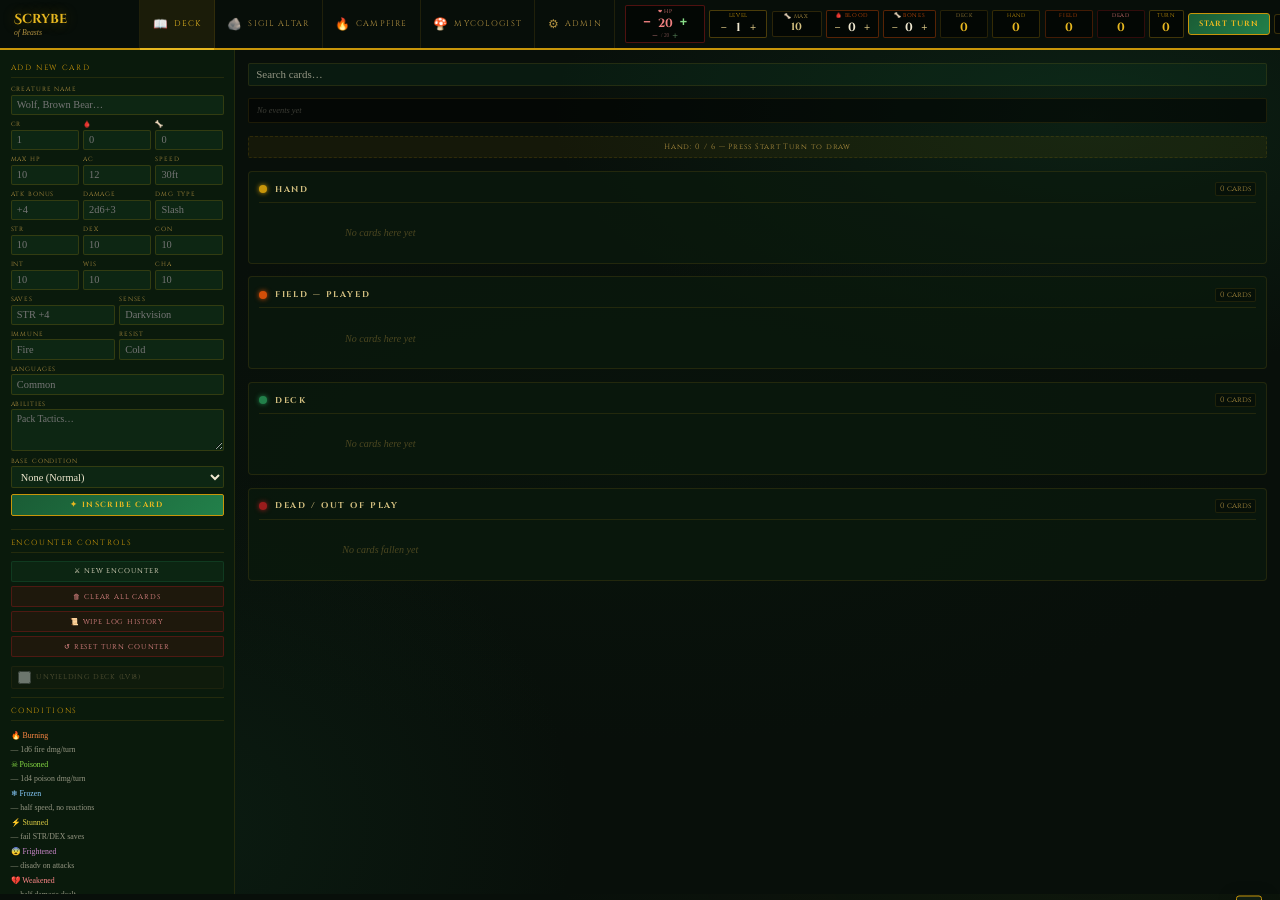
==== index.html @ bdc8041c "Split monolithic HTML into component CSS/JS files and fix bugs - Extract 9 CSS files from single <st" ====
<!DOCTYPE html>
<html lang="en">
<head>
<meta charset="UTF-8">
<meta name="viewport" content="width=device-width, initial-scale=1.0">
<title>Scrybe of Beasts</title>
<link href="https://fonts.googleapis.com/css2?family=Cinzel+Decorative:wght@700&family=Cinzel:wght@400;600;700&family=IM+Fell+English:ital@0;1&display=swap" rel="stylesheet">
<link rel="stylesheet" href="css/variables.css">
<link rel="stylesheet" href="css/nav.css">
<link rel="stylesheet" href="css/pages/deck.css">
<link rel="stylesheet" href="css/cards.css">
<link rel="stylesheet" href="css/pages/sigil.css">
<link rel="stylesheet" href="css/pages/campfire.css">
<link rel="stylesheet" href="css/pages/mycologist.css">
<link rel="stylesheet" href="css/pages/admin.css">
<link rel="stylesheet" href="css/shared.css">
</head>
<body>


<!-- PAGE BLACKOUT OVERLAY -->
<div class="page-blackout" id="page-blackout"></div>

<!-- NAV -->
<div id="damage-flash"></div>
<nav class="nav">
  <div class="nav-brand"><h1>Scrybe</h1><p>of Beasts</p></div>
  <div class="nav-tabs">
    <button class="nav-tab active" data-page="deck"><span class="tab-icon">📖</span>Deck</button>
    <button class="nav-tab" data-page="sigil"><span class="tab-icon">🪨</span>Sigil Altar</button>
    <button class="nav-tab" data-page="campfire"><span class="tab-icon">🔥</span>Campfire</button>
    <button class="nav-tab" data-page="mycologist"><span class="tab-icon">🍄</span>Mycologist</button>
    <button class="nav-tab" data-page="admin"><span class="tab-icon">⚙</span>Admin</button>
  </div>
  <div class="nav-right">
    <div class="resbox" style="border-color:rgba(155,28,28,.5);min-width:80px;cursor:default" id="player-hp-box">
      <label style="color:#f08080;font-size:.38rem;letter-spacing:.1em">&#10084; HP</label>
      <div class="resctr">
        <button data-fn="playerDmg" style="color:#f08080;font-size:.9rem;font-weight:bold">&#8722;</button>
        <span id="player-hp-cur" style="color:#f08080;font-size:.85rem;font-weight:700;min-width:1.6rem;text-align:center;">20</span>
        <button data-fn="playerHeal" style="color:#88dd88;font-size:.9rem;font-weight:bold">+</button>
      </div>
      <div style="display:flex;align-items:center;gap:2px;justify-content:center;">
        <button data-fn="playerMaxDown" style="background:none;border:none;color:rgba(240,150,150,.5);cursor:pointer;font-size:.7rem;line-height:1;padding:0 1px">&#8722;</button>
        <span style="font-size:.38rem;color:rgba(240,150,150,.45)">/ <span id="player-hp-max">20</span></span>
        <button data-fn="playerMaxUp" style="background:none;border:none;color:rgba(150,220,150,.5);cursor:pointer;font-size:.7rem;line-height:1;padding:0 1px">+</button>
      </div>
    </div>
    <div class="resbox" style="border-color:rgba(180,140,20,.4);min-width:58px;">
      <label style="color:var(--gold)">Level</label>
      <div class="resctr">
        <button data-fn="levelDown">−</button><span id="rc-level">1</span><button data-fn="levelUp">+</button>
      </div>
    </div>
    <div class="resbox" style="border-color:rgba(140,110,20,.3);min-width:50px;">
      <label style="color:var(--parch3)">🦴 Max</label>
      <div class="resctr"><span id="rc-bonelimit" style="font-size:.75rem;color:var(--parch2)">10</span></div>
    </div>
    <div class="resbox">
      <label>🩸 Blood</label>
      <div class="resctr"><button data-fn="spendBlood">−</button><span id="rc-blood">0</span><button data-fn="gainBlood">+</button></div>
    </div>
    <div class="resbox">
      <label>🦴 Bones</label>
      <div class="resctr"><button data-fn="spendBones">−</button><span id="rc-bones">0</span><button data-fn="gainBones">+</button></div>
    </div>

    <div class="resbox" style="border-color:rgba(180,140,20,.2);min-width:48px;">
      <label style="color:var(--parch3);font-size:.38rem">DECK</label>
      <div class="resctr"><span id="cnt-deck" style="font-size:.85rem;font-weight:700;color:var(--gold2)">0</span></div>
    </div>
    <div class="resbox" style="border-color:rgba(200,150,10,.25);min-width:48px;">
      <label style="color:var(--gold);font-size:.38rem">HAND</label>
      <div class="resctr"><span id="cnt-hand" style="font-size:.85rem;font-weight:700;color:var(--gold2)">0</span></div>
    </div>
    <div class="resbox" style="border-color:rgba(212,78,8,.3);min-width:48px;">
      <label style="color:var(--ember);font-size:.38rem">FIELD</label>
      <div class="resctr"><span id="cnt-played" style="font-size:.85rem;font-weight:700;color:var(--gold2)">0</span></div>
    </div>
    <div class="resbox" style="border-color:rgba(155,28,28,.3);min-width:48px;">
      <label style="color:#f08080;font-size:.38rem">DEAD</label>
      <div class="resctr"><span id="cnt-dead" style="font-size:.85rem;font-weight:700;color:var(--gold2)">0</span></div>
    </div>
    <div class="turnbox"><label>Turn</label><div class="tnum" id="tnum">0</div></div>
    <button class="btn-nav" id="turnbtn" data-fn="toggleTurn">Start Turn</button>
    <button class="btn-nav" id="musicbtn" data-fn="toggleMusic" style="font-size:.5rem;padding:.3rem .5rem;background:rgba(0,0,0,.4);border-color:rgba(180,140,20,.3);color:var(--parch3)" title="Toggle music">♪</button>
  </div>
</nav>

<!-- ═══════════════ DECK PAGE ═══════════════════════════════════════ -->
<div class="page active" id="page-deck">
  <aside>
    <p class="stitle">Add New Card</p>
    <div class="aform">
      <div class="fg"><label>Creature Name</label><input id="i-name" placeholder="Wolf, Brown Bear…"></div>
      <div class="fr">
        <div class="fg"><label>CR</label><input id="i-cr" placeholder="1"></div>
        <div class="fg"><label>🩸</label><input type="number" id="i-bld" placeholder="0" min="0"></div>
        <div class="fg"><label>🦴</label><input type="number" id="i-bon" placeholder="0" min="0"></div>
      </div>
      <div class="fr">
        <div class="fg"><label>Max HP</label><input type="number" id="i-hp" placeholder="10" min="1"></div>
        <div class="fg"><label>AC</label><input type="number" id="i-ac" placeholder="12" min="1"></div>
        <div class="fg"><label>Speed</label><input id="i-spd" placeholder="30ft"></div>
      </div>
      <div class="fr">
        <div class="fg"><label>Atk Bonus</label><input id="i-atk" placeholder="+4"></div>
        <div class="fg"><label>Damage</label><input id="i-dmg" placeholder="2d6+3"></div>
        <div class="fg"><label>Dmg Type</label><input id="i-dtype" placeholder="Slash"></div>
      </div>
      <div class="fr">
        <div class="fg"><label>STR</label><input type="number" id="i-str" placeholder="10" min="1" max="30"></div>
        <div class="fg"><label>DEX</label><input type="number" id="i-dex" placeholder="10" min="1" max="30"></div>
        <div class="fg"><label>CON</label><input type="number" id="i-con" placeholder="10" min="1" max="30"></div>
      </div>
      <div class="fr">
        <div class="fg"><label>INT</label><input type="number" id="i-int" placeholder="10" min="1" max="30"></div>
        <div class="fg"><label>WIS</label><input type="number" id="i-wis" placeholder="10" min="1" max="30"></div>
        <div class="fg"><label>CHA</label><input type="number" id="i-cha" placeholder="10" min="1" max="30"></div>
      </div>
      <div class="fr">
        <div class="fg"><label>Saves</label><input id="i-saves" placeholder="STR +4"></div>
        <div class="fg"><label>Senses</label><input id="i-senses" placeholder="Darkvision"></div>
      </div>
      <div class="fr">
        <div class="fg"><label>Immune</label><input id="i-imm" placeholder="Fire"></div>
        <div class="fg"><label>Resist</label><input id="i-res" placeholder="Cold"></div>
      </div>
      <div class="fg"><label>Languages</label><input id="i-lang" placeholder="Common"></div>
      <div class="fg"><label>Abilities</label><textarea id="i-abils" placeholder="Pack Tactics…"></textarea></div>
      <div class="fg"><label>Base Condition</label>
        <select id="i-basecond">
          <option value="Normal">None (Normal)</option>
          <option value="Burning">Burning</option><option value="Poisoned">Poisoned</option>
          <option value="Frozen">Frozen</option><option value="Stunned">Stunned</option>
          <option value="Frightened">Frightened</option><option value="Weakened">Weakened</option>
          <option value="Blessed">Blessed</option><option value="Regenerating">Regenerating</option>
          <option value="Invisible">Invisible</option>
        </select>
      </div>
      <button class="btn-add" data-fn="addCard">✦ Inscribe Card</button>
    </div>
    <hr class="divhr">
    <p class="stitle">Encounter Controls</p>
    <button class="bside" data-fn="newEncounter">⚔ New Encounter</button>
    <button class="bside dng" data-fn="clearCards">🗑 Clear All Cards</button>
    <button class="bside dng" data-fn="wipeHistory">📜 Wipe Log History</button>
    <button class="bside dng" data-fn="resetTurnCounter">↺ Reset Turn Counter</button>
    <div style="display:flex;align-items:center;gap:.4rem;margin-top:.3rem;background:rgba(80,50,20,.2);border:1px solid rgba(120,80,30,.35);border-radius:2px;padding:.3rem .45rem;">
      <input type="checkbox" id="unyielding-cb" style="accent-color:#c8960a;width:13px;height:13px;cursor:pointer">
      <label for="unyielding-cb" style="font-family:'Cinzel',serif;font-size:.5rem;letter-spacing:.1em;color:#c8a870;text-transform:uppercase;cursor:pointer">Unyielding Deck (Lv18)</label>
    </div>
    <hr class="divhr">
    <p class="stitle">Conditions</p>
    <div class="cref">
      <span><span style="color:#ff8844">🔥 Burning</span> — 1d6 fire dmg/turn</span>
      <span><span style="color:#88dd44">☠ Poisoned</span> — 1d4 poison dmg/turn</span>
      <span><span style="color:#88ccff">❄ Frozen</span> — half speed, no reactions</span>
      <span><span style="color:#ddcc44">⚡ Stunned</span> — fail STR/DEX saves</span>
      <span><span style="color:#cc88cc">😨 Frightened</span> — disadv on attacks</span>
      <span><span style="color:#ff8888">💔 Weakened</span> — half damage dealt</span>
      <span><span style="color:#ffdd88">✨ Blessed</span> — +1d4 atk &amp; saves</span>
      <span><span style="color:#66ff99">💚 Regen.</span> — +1 HP/turn</span>
      <span><span style="color:#aaaaff">👁 Invisible</span> — adv atk</span>
    </div>
    <hr class="divhr">
    <p class="stitle">DM Notes</p>
    <textarea id="dm-notes" style="background:rgba(26,92,53,.15);border:1px solid var(--bord2);border-radius:2px;color:var(--parch2);font-family:'IM Fell English',serif;font-size:.66rem;padding:.3rem;resize:vertical;min-height:48px;outline:none;width:100%" placeholder="Session notes…"></textarea>
  </aside>
  <div class="content">
    <input class="sinput" id="search" placeholder="Search cards…">
    <div class="logp" id="logp"></div>
    <div class="dbar noturn" id="dbar">Hand: 0 / 6 — Press Start Turn to draw</div>
    <div id="ambidextrous-note" style="display:none;text-align:center;font-family:'Cinzel',serif;font-size:.54rem;letter-spacing:.1em;color:var(--gold);background:rgba(200,150,10,.08);border:1px dashed rgba(200,150,10,.28);border-radius:2px;padding:.3rem;">✦ Ambidextrous (Lv15) — Draw 2 cards per turn</div>
    <div class="zone zone-hand"><div class="zhd"><div class="zdot"></div><h2>Hand</h2><span class="zcnt" id="lbl-hand">0</span></div><div class="cgrid" id="z-hand"></div></div>
    <div class="zone zone-played"><div class="zhd"><div class="zdot"></div><h2>Field — Played</h2><span class="zcnt" id="lbl-played">0</span></div><div class="cgrid" id="z-played"></div></div>
    <div class="zone zone-deck"><div class="zhd"><div class="zdot"></div><h2>Deck</h2><span class="zcnt" id="lbl-deck">0</span></div><div class="cgrid" id="z-deck"></div></div>
    <div class="zone zone-dead"><div class="zhd"><div class="zdot"></div><h2>Dead / Out of Play</h2><span class="zcnt" id="lbl-dead">0</span></div><div class="cgrid" id="z-dead"></div></div>
  </div>
</div>

<!-- ═══════════════ SIGIL PAGE ════════════════════════════════════════ -->
<div class="page" id="page-sigil">
  <div class="sigil-arena">
    <h2 class="sigil-title">Sigil Altar</h2>
    <div class="altar-wrap">
      <div class="altar-bg"></div>
      <!-- Background reference image, darkened -->
      
      <div class="altar-stones">
        <!-- Left small stones -->
        <div style="display:flex;flex-direction:column;gap:.5rem;align-items:center;justify-content:center;">
          <div class="stone-small" style="transform:rotate(-5deg)">
            <span style="font-size:.4rem;color:rgba(140,120,80,.4);font-family:'Cinzel',serif;letter-spacing:.1em;text-align:center;line-height:1.2">╫</span>
          </div>
          <div class="stone-side" style="transform:rotate(-3deg)">
            <span style="font-size:.55rem;color:rgba(140,120,80,.35);font-family:'Cinzel',serif;">⫶</span>
          </div>
        </div>
        <!-- Centre stone -->
        <div class="stone-center" id="stone-receive-slot">
          <div class="stone-engraving">
            <!-- Sacrifice symbol engraved -->
            <svg width="70" height="90" viewBox="0 0 70 90" fill="none">
              <!-- Box outline -->
              <rect x="8" y="6" width="54" height="70" rx="2" stroke="rgba(80,65,40,.7)" stroke-width="1.5"/>
              <!-- V/fork top inside box -->
              <line x1="35" y1="14" x2="20" y2="32" stroke="rgba(80,65,40,.65)" stroke-width="1.5" stroke-linecap="round"/>
              <line x1="35" y1="14" x2="50" y2="32" stroke="rgba(80,65,40,.65)" stroke-width="1.5" stroke-linecap="round"/>
              <!-- Horizontal crossbar -->
              <line x1="14" y1="34" x2="56" y2="34" stroke="rgba(80,65,40,.65)" stroke-width="1.5" stroke-linecap="round"/>
              <!-- Teardrop loop below -->
              <path d="M35 34 C28 40,22 48,22 55 C22 65,28 72,35 72 C42 72,48 65,48 55 C48 48,42 40,35 34 Z" stroke="rgba(80,65,40,.65)" stroke-width="1.5" fill="none"/>
            </svg>
          </div>
          <!-- Drop slot for sacrifice card -->
          <div class="altar-slot" id="slot-sacrifice" data-slot="sacrifice">
            <div class="slot-label" style="font-size:.46rem;color:rgba(180,120,60,.5);text-align:center;line-height:1.4">Drop card<br>to sacrifice</div>
          </div>
        </div>
        <!-- Right small stones -->
        <div style="display:flex;flex-direction:column;gap:.5rem;align-items:center;justify-content:center;">
          <div class="stone-small" style="transform:rotate(4deg)">
            <span style="font-size:.4rem;color:rgba(140,120,80,.4);font-family:'Cinzel',serif;text-align:center;">╫</span>
          </div>
          <div class="stone-side" style="transform:rotate(2deg)">
            <span style="font-size:.55rem;color:rgba(140,120,80,.35);font-family:'Cinzel',serif;">⫶</span>
          </div>
        </div>
      </div>
      <div class="altar-base"></div>

      <!-- BOTTOM stone — card that receives the sigil -->
      <div style="position:relative;z-index:2;margin-top:.8rem;display:flex;flex-direction:column;align-items:center;gap:.4rem;">
        <div class="stone-center" id="stone-sacrifice-slot" style="width:170px;height:170px;">
          <div class="stone-engraving" style="opacity:.3">
            <svg width="50" height="60" viewBox="0 0 50 60" fill="none">
              <circle cx="25" cy="25" r="18" stroke="rgba(80,65,40,.7)" stroke-width="1.5"/>
              <path d="M25 7 L25 43 M7 25 L43 25" stroke="rgba(80,65,40,.6)" stroke-width="1" stroke-linecap="round"/>
              <path d="M11 11 L39 39 M39 11 L11 39" stroke="rgba(80,65,40,.45)" stroke-width="1" stroke-linecap="round"/>
            </svg>
          </div>
          <div class="altar-slot" id="slot-receive" data-slot="receive">
            <div class="slot-label" style="font-size:.46rem;color:rgba(180,180,120,.5);text-align:center;line-height:1.4">Drop card<br>to receive sigil</div>
          </div>
        </div>
        <button class="sacrifice-btn" id="sacrifice-btn" title="Perform Sacrifice">
          <svg width="28" height="34" viewBox="0 0 28 34" fill="none">
            <line x1="6" y1="3" x2="14" y2="13" stroke="currentColor" stroke-width="2.5" stroke-linecap="round"/>
            <line x1="22" y1="3" x2="14" y2="13" stroke="currentColor" stroke-width="2.5" stroke-linecap="round"/>
            <line x1="2" y1="13" x2="26" y2="13" stroke="currentColor" stroke-width="2.5" stroke-linecap="round"/>
            <path d="M14 13 C10 17,8 21,8 25 C8 29.5 11 32 14 32 C17 32 20 29.5 20 25 C20 21 18 17 14 13 Z" stroke="currentColor" stroke-width="2" fill="none" stroke-linecap="round"/>
          </svg>
        </button>
      </div>
    </div>

    <!-- Extract panel — shown when sacrifice slot has a card -->
    <div class="extract-panel" id="extract-panel">
      <h3>⚡ Choose Ability to Extract</h3>
      <p style="font-size:.65rem;font-style:italic;color:var(--dim);margin-bottom:.3rem">Select one ability from the sacrificed card to transfer:</p>
      <div class="extract-list" id="extract-list"></div>
    </div>

    <!-- Deck strip -->
    <div class="sigil-deck-area">
      <h4>Deck — Drag cards to the altar stones</h4>
      <div class="sigil-card-strip" id="sigil-deck-strip"></div>
    </div>
  </div>
</div>

<!-- ═══════════════ CAMPFIRE PAGE ══════════════════════════════════════ -->
<div class="page" id="page-campfire">
  <div class="campfire-bg" id="campfire-bg"></div>
  <div class="campfire-ground"></div>

  <div class="campfire-center" id="campfire-center">
    <p id="campfire-title" style="font-family:'Cinzel Decorative',cursive;font-size:1.4rem;color:rgba(220,130,40,.0);text-shadow:0 0 20px rgba(200,100,0,.5);letter-spacing:.05em;transition:color 1.5s ease .5s">The Campfire</p>
    <div class="campfire-img-wrap" id="campfire-img-wrap">
      <img src="Assets/Images/campfire.png" alt="campfire" id="campfire-img">
      <div class="fire-glow-ring" id="fire-glow-ring"></div>
    </div>
    <div class="campfire-slot-area">
      <div class="campfire-drop-label" id="campfire-drop-label">Drag a card from below to the fire</div>
      <div class="drop-slot" id="campfire-slot" style="width:180px;min-height:100px;background:rgba(80,30,0,.2);border-color:rgba(200,100,20,.3);">
        <span class="slot-label">Drop card here</span>
      </div>
      <button class="campfire-choose-btn" id="campfire-choose-btn">Choose</button>
    </div>
  </div>

  <div class="campfire-deck-area">
    <h4>Deck — Drag a card up to the campfire</h4>
    <div style="display:flex;gap:.5rem;flex-wrap:wrap;" id="campfire-deck-strip"></div>
  </div>
</div>

<!-- ═══════════════ MYCOLOGIST PAGE ═══════════════════════════════════ -->
<div class="page" id="page-mycologist">
  <div class="myco-arena">
    <h2 class="myco-title">The Mycologist</h2>
    <p style="font-family:'Cinzel',serif;font-size:.62rem;letter-spacing:.12em;color:rgba(120,180,60,.6);font-style:italic;margin-top:-.5rem">Combine two identical cards into one</p>

    <div class="mushroom-table">
      <!-- Tabletop with two slots -->
      <div class="mushroom-top">
        <div class="myco-slot" id="myco-slot-a" data-slot="a">
          <span class="slot-lbl">Card A</span>
        </div>
        <div class="myco-slot" id="myco-slot-b" data-slot="b">
          <span class="slot-lbl">Card B</span>
        </div>
      </div>
      <!-- Stem -->
      <div class="mushroom-stem" style="background:radial-gradient(ellipse at 40% 30%,rgba(210,170,120,.9) 0%,rgba(185,145,90,.95) 50%,rgba(160,120,70,1) 100%);">
        <!-- Subtle texture lines on stem -->
        <div style="position:absolute;inset:0;background:repeating-linear-gradient(180deg,transparent,transparent 8px,rgba(0,0,0,.04) 8px,rgba(0,0,0,.04) 10px);border-radius:inherit;clip-path:inherit;"></div>
      </div>
      <!-- Mushroom image as background flavour -->
      
    </div>

    <button class="myco-choose-btn" id="myco-choose-btn">Combine</button>
    <p id="myco-status" style="font-family:'Cinzel',serif;font-size:.58rem;color:var(--parch3);font-style:italic;min-height:1em;"></p>
  </div>

  <div class="myco-deck-area">
    <h4>Deck — Drag two identical cards to the mushroom table</h4>
    <div style="display:flex;gap:.5rem;flex-wrap:wrap;" id="myco-deck-strip"></div>
  </div>
</div>

<!-- ═══════════════ ADMIN PAGE ════════════════════════════════════════ -->
<div class="page" id="page-admin">
  <h2 class="admin-title">⚙ Admin Settings</h2>
  <div class="admin-grid">

    <!-- Colours -->
    <div class="admin-section">
      <h3>🎨 Colours</h3>
      <div class="admin-row"><label>Background</label><input type="color" id="adm-bg" value="#080f0a"><span class="admin-val" id="adm-bg-val">#080f0a</span></div>
      <div class="admin-row"><label>Gold Accent</label><input type="color" id="adm-gold" value="#e8b820"><span class="admin-val" id="adm-gold-val">#e8b820</span></div>
      <div class="admin-row"><label>Forest Green</label><input type="color" id="adm-forest" value="#1a5c35"><span class="admin-val" id="adm-forest-val">#1a5c35</span></div>
      <div class="admin-row"><label>Ember Orange</label><input type="color" id="adm-ember" value="#d44e08"><span class="admin-val" id="adm-ember-val">#d44e08</span></div>
      <div class="admin-row"><label>Blood Red</label><input type="color" id="adm-blood" value="#9b1c1c"><span class="admin-val" id="adm-blood-val">#9b1c1c</span></div>
      <div class="admin-row"><label>Text (White)</label><input type="color" id="adm-white" value="#f0e8d0"><span class="admin-val" id="adm-white-val">#f0e8d0</span></div>
      <button class="admin-apply-btn" onclick="applyColours()">Apply Colours</button>
    </div>

    <!-- Typography -->
    <div class="admin-section">
      <h3>🔤 Typography</h3>
      <div class="admin-row"><label>Base Size</label><input type="range" id="adm-fontsize" min="10" max="20" value="14" oninput="document.getElementById('adm-fs-val').textContent=this.value+'px';document.documentElement.style.setProperty('--font-size-base',this.value+'px')"><span class="admin-val" id="adm-fs-val">14px</span></div>
      <div class="admin-row"><label>Display Font</label>
        <select id="adm-font-display" onchange="applyFont('display',this.value)">
          <option value="'Cinzel Decorative',cursive">Cinzel Decorative</option>
          <option value="'UnifrakturMaguntia',cursive">UnifrakturMaguntia</option>
          <option value="'MedievalSharp',serif">MedievalSharp</option>
          <option value="serif">Default Serif</option>
        </select>
      </div>
      <div class="admin-row"><label>Body Font</label>
        <select id="adm-font-body" onchange="applyFont('body',this.value)">
          <option value="'IM Fell English',serif">IM Fell English</option>
          <option value="'Crimson Text',serif">Crimson Text</option>
          <option value="serif">Default Serif</option>
          <option value="sans-serif">Sans-serif</option>
        </select>
      </div>
      <p class="admin-note">Font size changes apply immediately. Page refresh may be needed for font family changes.</p>
    </div>

    <!-- BGM & Volumes -->
    <div class="admin-section">
      <h3>🎵 Music & Master Volume</h3>
      <div class="admin-row"><label>BGM Volume</label><input type="range" id="adm-bgm-vol" min="0" max="100" value="35" oninput="setBgmVol(this.value/100);document.getElementById('adm-bgm-val').textContent=this.value+'%'"><span class="admin-val" id="adm-bgm-val">35%</span></div>
      <div class="admin-row"><label>SFX Volume</label><input type="range" id="adm-sfx-vol" min="0" max="100" value="70" oninput="setSfxVol(this.value/100);document.getElementById('adm-sfx-val').textContent=this.value+'%'"><span class="admin-val" id="adm-sfx-val">70%</span></div>
      <div class="admin-row"><label>Replace BGM</label><input type="file" id="adm-bgm-file" accept="audio/*"></div>
      <button class="admin-apply-btn" onclick="applyBgmFile()">Apply BGM File</button>
    </div>

    <!-- Sound Triggers -->
    <div class="admin-section" style="grid-column:1/-1">
      <h3>🔊 Sound Trigger Settings</h3>
      <p class="admin-note" style="margin-bottom:.6rem">Replace any sound trigger with a custom audio file, or adjust its volume independently.</p>
      <table class="sound-table">
        <thead><tr><th>Trigger Event</th><th>When it plays</th><th>Custom File</th><th>Volume</th></tr></thead>
        <tbody id="sound-trigger-tbody"></tbody>
      </table>
    </div>

    <!-- Images -->
    <div class="admin-section">
      <h3>🖼 Background Images</h3>
      <div class="admin-row"><label>Sigil Altar BG</label><input type="file" id="adm-img-altar" accept="image/*"></div>
      <div class="admin-row"><label>Campfire Image/GIF</label><input type="file" id="adm-img-campfire" accept="image/*,image/gif"></div>
      <p class="admin-note">Supports PNG, JPG, or animated GIF for the campfire.</p>
      <div class="admin-row"><label>Card Back Image</label><input type="file" id="adm-card-back" accept="image/*"></div>
      <p class="admin-note">Custom card back shown in Deck zone. Replaces the ornate default.</p>
      <div class="admin-row"><label>Mushroom Table</label><input type="file" id="adm-img-mushroom" accept="image/*"></div>
      <button class="admin-apply-btn" onclick="applyImages()">Apply Images</button>
    </div>

    <!-- Hover Sounds (per card type) -->
    <div class="admin-section">
      <h3>🐾 Card Hover Sounds</h3>
      <p class="admin-note" style="margin-bottom:.5rem">Add sounds that play when the mouse hovers over cards in specific zones.</p>
      <div id="hover-sound-rows"></div>
      <button class="admin-apply-btn" onclick="addHoverSoundRow()">+ Add Hover Sound</button>
    </div>

    <!-- Gameplay Toggles -->
    <div class="admin-section">
      <h3>⚔ Gameplay Settings</h3>
      <div class="admin-row"><label>Hand Limit</label><input type="number" id="adm-hand-limit" value="6" min="1" max="20" style="flex:0 0 50px;"></div>
      <div class="admin-row"><label>Sigil Cap (Lv&lt;10)</label><input type="number" id="adm-sigil-cap" value="3" min="1" max="10" style="flex:0 0 50px;"></div>
      <div class="admin-row"><label>Sigil Cap (Lv10+)</label><input type="number" id="adm-sigil-cap2" value="5" min="1" max="10" style="flex:0 0 50px;"></div>
      <button class="admin-apply-btn" onclick="applyGameSettings()">Apply</button>
    </div>

    <!-- Export / Import -->
    <div class="admin-section">
      <h3>💾 Save / Load</h3>
      <button class="admin-apply-btn" onclick="exportState()">⬇ Export Deck JSON</button>
      <div class="admin-row" style="margin-top:.5rem"><label>Import JSON</label><input type="file" id="adm-import" accept=".json"></div>
      <button class="admin-apply-btn" onclick="importState()">⬆ Import Deck JSON</button>
    </div>

  </div>
</div>

<!-- Confirm Box -->
<div id="confirmbox">
  <div class="cbox">
    <h4 id="cb-title">Are you sure?</h4>
    <p id="cb-msg"></p>
    <div class="cbox-btns">
      <button class="cbox-cn" id="cb-cancel">Cancel</button>
      <button class="cbox-ok" id="cb-ok">Confirm</button>
    </div>
  </div>
</div>

<!-- Edit Modal -->
<div class="moverlay" id="editmodal">
  <div class="modal">
    <h3>Edit Card</h3>
    <div class="aform">
      <div class="fg"><label>Name</label><input id="e-name"></div>
      <div class="fr"><div class="fg"><label>CR</label><input id="e-cr"></div><div class="fg"><label>🩸</label><input type="number" id="e-bld" min="0"></div><div class="fg"><label>🦴</label><input type="number" id="e-bon" min="0"></div></div>
      <div class="fr"><div class="fg"><label>Max HP</label><input type="number" id="e-hp" min="1"></div><div class="fg"><label>AC</label><input type="number" id="e-ac" min="1"></div><div class="fg"><label>Speed</label><input id="e-spd"></div></div>
      <div class="fr"><div class="fg"><label>Atk</label><input id="e-atk"></div><div class="fg"><label>Dmg</label><input id="e-dmg"></div><div class="fg"><label>Type</label><input id="e-dtype"></div></div>
      <div class="fr"><div class="fg"><label>STR</label><input type="number" id="e-str" min="1" max="30"></div><div class="fg"><label>DEX</label><input type="number" id="e-dex" min="1" max="30"></div><div class="fg"><label>CON</label><input type="number" id="e-con" min="1" max="30"></div></div>
      <div class="fr"><div class="fg"><label>INT</label><input type="number" id="e-int" min="1" max="30"></div><div class="fg"><label>WIS</label><input type="number" id="e-wis" min="1" max="30"></div><div class="fg"><label>CHA</label><input type="number" id="e-cha" min="1" max="30"></div></div>
      <div class="fr"><div class="fg"><label>Saves</label><input id="e-saves"></div><div class="fg"><label>Senses</label><input id="e-senses"></div></div>
      <div class="fr"><div class="fg"><label>Immune</label><input id="e-imm"></div><div class="fg"><label>Resist</label><input id="e-res"></div></div>
      <div class="fg"><label>Languages</label><input id="e-lang"></div>
      <div class="fg"><label>Base Abilities</label><textarea id="e-abils" style="min-height:55px"></textarea></div>
      <div class="fg"><label>Sigil Abilities (blue — one per line)</label><textarea id="e-sigils" style="min-height:46px"></textarea></div>
      <div class="fr">
        <div class="fg"><label>Base Condition</label>
          <select id="e-basecond"><option value="Normal">Normal</option><option value="Burning">Burning</option><option value="Poisoned">Poisoned</option><option value="Frozen">Frozen</option><option value="Stunned">Stunned</option><option value="Frightened">Frightened</option><option value="Weakened">Weakened</option><option value="Blessed">Blessed</option><option value="Regenerating">Regenerating</option><option value="Invisible">Invisible</option></select>
        </div>
        <div class="fg"><label>Combined?</label><select id="e-combined"><option value="false">No</option><option value="true">Yes</option></select></div>
        <div class="fg"><label>Inanimate (Lv20)</label><select id="e-inanimate"><option value="false">No</option><option value="true">Yes — Inanimate</option></select></div>
      </div>
    </div>
    <div class="mbtns"><button class="m-cn" id="editcancel">Cancel</button><button class="m-ok" id="editsave">Save Changes</button></div>
  </div>
</div>

<div id="toast"></div>


<audio id="aud-bgm" loop preload="auto"><source src="Assets/Audio/Scrybe of Beast Audio/bgm.mp3" type="audio/mpeg"></audio>
<audio id="aud-blessing" preload="auto"><source src="Assets/Audio/Scrybe of Beast Audio/blessing.wav" type="audio/wav"></audio>
<audio id="aud-sacrifice" preload="auto"><source src="Assets/Audio/Scrybe of Beast Audio/sacrifice.wav" type="audio/wav"></audio>
<audio id="aud-death" preload="auto"><source src="Assets/Audio/Scrybe of Beast Audio/death.wav" type="audio/wav"></audio>

<script src="js/state.js"></script>
<script src="js/utils.js"></script>
<script src="js/audio.js"></script>
<script src="js/admin.js"></script>
<script src="js/resources.js"></script>
<script src="js/cards.js"></script>
<script src="js/render.js"></script>
<script src="js/main.js"></script>
<script src="js/pages/sigil.js"></script>
<script src="js/pages/campfire.js"></script>
<script src="js/pages/mycologist.js"></script>
<script src="js/player.js"></script>
</body>
</html>
---- css/variables.css ----
/* ═══════════════════════════════════════════════════════════════════
   ROOT VARIABLES — overridable by admin page
═══════════════════════════════════════════════════════════════════ */
:root {
  --bg:#080f0a; --bg2:#0d1a10; --bg3:#111f14; --panel:#0a1a0c;
  --bord:rgba(180,140,20,0.35); --bord2:rgba(180,140,20,0.15);
  --gold:#c8960a; --gold2:#e8b820;
  --forest:#1a5c35; --canopy:#22804a;
  --ember:#d44e08; --amber:#e07020;
  --blood:#9b1c1c; --blood2:#c02020;
  --parch:#e8d8a8; --parch2:#d4c080; --parch3:#b09040;
  --ink:#1a1206; --white:#f0e8d0; --dim:rgba(240,232,208,0.6);
  --sigblue:#4a90d9; --sigblue2:#7ab8f5;
  --font-display:'Cinzel Decorative',cursive;
  --font-title:'Cinzel',serif;
  --font-body:'IM Fell English',serif;
  --font-size-base:14px;
}
*{margin:0;padding:0;box-sizing:border-box;}
html{font-size:var(--font-size-base);}

body{
  background:var(--bg);
  background-image:
    radial-gradient(ellipse 80% 60% at 15% 10%,rgba(26,92,53,.18) 0%,transparent 70%),
    radial-gradient(ellipse 60% 80% at 85% 90%,rgba(64,83,27,.12) 0%,transparent 70%);
  font-family:var(--font-body);
  color:var(--white);
  min-height:100vh;
  overflow-x:hidden;
  user-select:none;
}
---- css/nav.css ----
/* ═══ NAV ═══════════════════════════════════════════════════════════ */
.nav {
  position:sticky; top:0; z-index:200;
  background:rgba(8,15,10,.98);
  border-bottom:2px solid var(--gold);
  display:flex; align-items:stretch;
  backdrop-filter:blur(8px);
}
.nav-brand {
  padding:.5rem 1rem;
  display:flex; flex-direction:column; justify-content:center;
  border-right:1px solid var(--bord2);
  min-width:140px;
}
.nav-brand h1{font-family:var(--font-display);font-size:.95rem;color:var(--gold2);text-shadow:0 0 14px rgba(200,150,10,.4);}
.nav-brand p{font-size:.55rem;color:var(--parch3);font-style:italic;}
.nav-tabs{display:flex;flex:1;}
.nav-tab{
  display:flex; align-items:center; gap:.35rem;
  padding:.5rem .9rem;
  font-family:var(--font-title); font-size:.58rem; letter-spacing:.14em; text-transform:uppercase;
  color:var(--parch3); cursor:pointer; border:none; background:transparent;
  border-right:1px solid var(--bord2);
  transition:all .2s; white-space:nowrap; position:relative;
}
.nav-tab:hover{color:var(--gold2);background:rgba(200,150,10,.07);}
.nav-tab.active{color:var(--gold2);background:rgba(200,150,10,.1);}
.nav-tab.active::after{
  content:''; position:absolute; bottom:-2px; left:0; right:0; height:2px;
  background:var(--gold2);
}
.nav-tab .tab-icon{font-size:.85rem;}
.nav-right{display:flex;align-items:center;gap:.3rem;padding:.35rem .7rem;margin-left:auto;}

/* resource pills in nav */
.resbox{display:flex;flex-direction:column;align-items:center;background:rgba(0,0,0,.5);border:1px solid rgba(212,78,8,.4);border-radius:2px;padding:.12rem .4rem;min-width:40px;}
.resbox label{font-family:var(--font-title);font-size:.4rem;letter-spacing:.12em;color:var(--ember);text-transform:uppercase;}
.resctr{display:flex;align-items:center;gap:.1rem;}
.resctr button{background:none;border:none;color:var(--parch2);cursor:pointer;font-size:.75rem;line-height:1;padding:0 2px;transition:color .15s;}
.resctr button:hover{color:var(--white);}
.resctr span{font-family:var(--font-title);font-size:.85rem;font-weight:700;color:var(--white);min-width:1.2rem;text-align:center;}
.turnbox{display:flex;flex-direction:column;align-items:center;background:rgba(0,0,0,.5);border:1px solid var(--bord);border-radius:2px;padding:.12rem .5rem;}
.turnbox label{font-family:var(--font-title);font-size:.4rem;letter-spacing:.12em;color:var(--gold);text-transform:uppercase;}
.tnum{font-family:var(--font-title);font-size:.85rem;font-weight:700;color:var(--gold2);min-width:1.3rem;text-align:center;}
.btn-nav{background:linear-gradient(135deg,var(--forest),var(--canopy));border:1px solid var(--gold);border-radius:3px;color:var(--gold2);cursor:pointer;font-family:var(--font-title);font-size:.54rem;font-weight:700;letter-spacing:.14em;padding:.35rem .7rem;text-transform:uppercase;white-space:nowrap;transition:all .2s;}
.btn-nav:hover{box-shadow:0 0 10px rgba(200,150,10,.3);}
.btn-nav.active{background:linear-gradient(135deg,#5a1000,#8b1a00);border-color:var(--ember);color:var(--white);animation:pred 1.8s ease-in-out infinite;}
@keyframes pred{0%,100%{box-shadow:0 0 5px rgba(212,78,8,.3);}50%{box-shadow:0 0 18px rgba(212,78,8,.7);}}
---- css/pages/deck.css ----
/* ═══ PAGES ══════════════════════════════════════════════════════════ */
.page{display:none;min-height:calc(100vh - 56px);}
.page.active{display:flex;}

/* ═══════════════════ DECK MANAGER PAGE ══════════════════════════════ */
#page-deck{flex-direction:row;background:radial-gradient(ellipse 70% 50% at 85% 8%,rgba(26,92,53,.22) 0%,transparent 60%),radial-gradient(ellipse 50% 70% at 15% 92%,rgba(26,92,53,.16) 0%,transparent 60%);}

aside{background:var(--panel);border-right:1px solid var(--bord2);padding:.9rem .75rem;position:sticky;top:56px;height:calc(100vh - 56px);overflow-y:auto;scrollbar-width:thin;scrollbar-color:var(--forest) transparent;width:235px;flex-shrink:0;}
.stitle{font-family:var(--font-title);font-size:.54rem;letter-spacing:.22em;color:var(--gold);text-transform:uppercase;margin-bottom:.55rem;padding-bottom:.3rem;border-bottom:1px solid var(--bord2);}
.fg{display:flex;flex-direction:column;gap:.1rem;flex:1;}
.fg label{font-family:var(--font-title);font-size:.44rem;letter-spacing:.14em;color:var(--parch3);text-transform:uppercase;}
.fg input,.fg select,.fg textarea{background:rgba(26,92,53,.2);border:1px solid rgba(200,150,10,.2);border-radius:2px;color:var(--white);font-family:var(--font-body);font-size:.74rem;padding:.26rem .38rem;width:100%;outline:none;transition:border-color .2s;}
.fg input:focus,.fg select:focus,.fg textarea:focus{border-color:rgba(200,150,10,.55);}
.fg select option{background:#0a180c;color:var(--white);}
.fg textarea{resize:vertical;min-height:42px;font-size:.68rem;}
.fr{display:flex;gap:.28rem;}
.aform{display:flex;flex-direction:column;gap:.38rem;margin-bottom:.9rem;}
.btn-add{background:linear-gradient(135deg,var(--forest),var(--canopy));border:1px solid var(--gold);border-radius:2px;color:var(--gold2);cursor:pointer;font-family:var(--font-title);font-size:.54rem;font-weight:700;letter-spacing:.18em;padding:.38rem;text-transform:uppercase;width:100%;transition:all .18s;}
.btn-add:hover{box-shadow:0 0 10px rgba(200,150,10,.2);}
.divhr{border:none;border-top:1px solid var(--bord2);margin:.58rem 0;}
.bside{width:100%;background:rgba(26,92,53,.18);border:1px solid rgba(26,92,53,.38);border-radius:2px;color:var(--white);cursor:pointer;font-family:var(--font-title);font-size:.5rem;letter-spacing:.12em;padding:.33rem;text-transform:uppercase;margin-bottom:.28rem;transition:all .18s;}
.bside:hover{background:rgba(26,92,53,.42);}
.bside.dng{background:rgba(120,20,20,.18);border-color:rgba(155,28,28,.38);color:#f09090;}
.bside.dng:hover{background:rgba(155,28,28,.38);}
.cref{font-size:.56rem;color:var(--dim);line-height:1.85;}
.cref span{display:block;}

.content{padding:.9rem;display:flex;flex-direction:column;gap:.9rem;flex:1;min-width:0;}
.sinput{width:100%;background:rgba(26,92,53,.15);border:1px solid var(--bord2);border-radius:2px;color:var(--white);font-family:var(--font-body);font-size:.78rem;padding:.33rem .55rem;outline:none;}
.sinput::placeholder{color:var(--dim);}
.logp{background:rgba(0,0,0,.5);border:1px solid var(--bord2);border-radius:2px;padding:.35rem .6rem;max-height:68px;overflow-y:auto;scrollbar-width:thin;scrollbar-color:var(--forest) transparent;}
.ll{font-size:.6rem;color:var(--dim);line-height:1.58;}
.lt{color:var(--gold);font-family:var(--font-title);font-size:.46rem;margin-right:.28rem;opacity:.7;}
.dbar{background:rgba(200,150,10,.07);border:1px dashed rgba(200,150,10,.28);border-radius:2px;text-align:center;padding:.36rem;font-family:var(--font-title);font-size:.54rem;letter-spacing:.12em;color:var(--gold);}
.dbar.full{border-color:rgba(212,78,8,.35);color:var(--ember);background:rgba(212,78,8,.06);}
.dbar.drawn{border-color:rgba(26,92,53,.4);color:var(--canopy);background:rgba(26,92,53,.07);}
.dbar.noturn{border-color:rgba(200,150,10,.15);color:var(--parch3);}

/* zones */
.zone{background:rgba(10,26,14,.7);border:1px solid var(--bord2);border-radius:4px;padding:.75rem;}
.zhd{display:flex;align-items:center;gap:.55rem;margin-bottom:.75rem;padding-bottom:.4rem;border-bottom:1px solid var(--bord2);}
.zdot{width:8px;height:8px;border-radius:50%;flex-shrink:0;}
.zone-deck .zdot{background:var(--canopy);box-shadow:0 0 5px var(--canopy);}
.zone-hand .zdot{background:var(--gold);box-shadow:0 0 5px var(--gold);}
.zone-played .zdot{background:var(--ember);box-shadow:0 0 5px var(--ember);}
.zone-dead .zdot{background:var(--blood);box-shadow:0 0 5px var(--blood);}
.zhd h2{font-family:var(--font-title);font-size:.6rem;letter-spacing:.22em;text-transform:uppercase;color:var(--parch2);flex:1;}
.zcnt{font-family:var(--font-title);font-size:.54rem;color:var(--parch3);background:rgba(0,0,0,.3);border:1px solid var(--bord2);border-radius:2px;padding:.07rem .3rem;}
.cgrid{display:grid;grid-template-columns:repeat(auto-fill,minmax(200px,1fr));gap:.65rem;}
.ez{text-align:center;font-style:italic;color:var(--parch3);opacity:.4;font-size:.72rem;padding:1rem;}
---- css/cards.css ----
/* ═══════════════════════════════════════════════════════════════════
   CARD — shared across all pages
═══════════════════════════════════════════════════════════════════ */
.card{
  background:linear-gradient(160deg,#1c2e1c,#161e16);
  border:1px solid rgba(140,110,20,.4);
  border-radius:4px; color:var(--white);
  position:relative; overflow:hidden;
  transition:transform .15s,box-shadow .15s;
  cursor:grab;
}
.card:hover{transform:translateY(-2px);box-shadow:0 6px 20px rgba(0,0,0,.6);}
.card.combined{border-color:var(--gold);box-shadow:0 0 8px rgba(200,150,10,.25);}
.card.cdead{opacity:.7;filter:grayscale(.5);}

/* ── CARD DEATH ANIMATION (fade-to-black then out, used everywhere) ── */
@keyframes card-die-fade {
  0%   { filter:none; opacity:1; }
  30%  { filter:brightness(0) saturate(0); opacity:1; }
  60%  { filter:brightness(0) saturate(0); opacity:1; }
  100% { filter:brightness(0) saturate(0); opacity:0; transform:scale(.92); }
}
.card.dying {
  animation: card-die-fade 1.2s ease-in forwards;
  pointer-events:none;
}

/* ── CARD FLIP ANIMATION (360° horizontal flip — used for buffs) ── */
@keyframes card-flip-360 {
  0%   { transform:rotateY(0deg); }
  50%  { transform:rotateY(180deg); }
  100% { transform:rotateY(360deg); }
}
.card.flipping {
  animation: card-flip-360 .7s ease-in-out forwards;
  transform-style:preserve-3d;
}

/* condition animations */
.c-burning    { animation: card-shake-burn 2.2s ease-in-out infinite; }
.c-stunned    { animation: card-shake-stun 0.45s ease-in-out infinite; }
.c-frightened { animation: card-shake-fear 1.6s ease-in-out infinite; }
.c-weakened   { animation: card-fade-weak  3s   ease-in-out infinite; }
.c-invisible  { animation: card-fade-inv   3.2s ease-in-out infinite; }
@keyframes card-shake-burn{0%,100%{transform:translateY(0) rotate(0deg);}15%{transform:translateY(-1px) rotate(-.25deg);}30%{transform:translateY(0) rotate(.2deg);}50%{transform:translateY(-1.5px) rotate(-.3deg);}70%{transform:translateY(.5px) rotate(.15deg);}85%{transform:translateY(-1px) rotate(-.2deg);}}
@keyframes card-shake-stun{0%,100%{transform:translateX(0);}25%{transform:translateX(-2px) rotate(-.5deg);}75%{transform:translateX(2px) rotate(.5deg);}}
@keyframes card-shake-fear{0%,100%{transform:translateY(0);}10%,50%,90%{transform:translateY(-1.5px);}30%,70%{transform:translateY(.8px);}}
@keyframes card-fade-weak{0%,100%{opacity:1;}50%{opacity:.62;}}
@keyframes card-fade-inv{0%,100%{opacity:.97;}50%{opacity:.28;}}

/* ── SMOKED CARD ── */
.card.csmoked { filter:saturate(0.18) brightness(0.8); }
.card.csmoked::before { content:''; position:absolute; inset:0; pointer-events:none; z-index:1; border-radius:3px; background:radial-gradient(ellipse at 30% 80%,rgba(80,60,40,.55) 0%,transparent 55%),radial-gradient(ellipse at 70% 90%,rgba(60,50,30,.45) 0%,transparent 50%); border:1.5px solid rgba(100,80,50,.8)!important; box-shadow:inset 0 0 18px rgba(40,30,20,.6),0 0 6px rgba(60,40,20,.4); }

/* condition overlays (CSS only — classes applied dynamically) */
.cov{position:absolute;inset:0;pointer-events:none;border-radius:3px;z-index:2;}
.cov-Burning{background:linear-gradient(180deg,rgba(212,78,8,0) 55%,rgba(212,78,8,.12) 80%,rgba(212,78,8,.22) 100%);box-shadow:inset 0 0 14px rgba(212,78,8,.18),0 0 8px rgba(212,78,8,.5);border:1.5px solid rgba(212,78,8,.7);animation:ov-fire 1.8s ease-in-out infinite;}
@keyframes ov-fire{0%,100%{opacity:.8;box-shadow:inset 0 0 10px rgba(212,78,8,.15),0 0 6px rgba(212,78,8,.45);}25%{opacity:1;box-shadow:inset 0 0 20px rgba(212,78,8,.28),0 0 14px rgba(212,78,8,.7);}50%{opacity:.75;box-shadow:inset 0 0 8px rgba(212,78,8,.1),0 0 5px rgba(212,78,8,.35);}75%{opacity:1;box-shadow:inset 0 0 24px rgba(212,78,8,.32),0 0 16px rgba(212,78,8,.75);}}
.cov-Poisoned{background:linear-gradient(180deg,rgba(60,160,20,0) 40%,rgba(60,160,20,.08) 70%,rgba(60,160,20,.18) 100%);box-shadow:inset 0 0 10px rgba(60,160,20,.12),0 0 6px rgba(60,160,20,.4);border:1.5px solid rgba(80,160,40,.6);animation:ov-poison 2.8s ease-in-out infinite;}
@keyframes ov-poison{0%,100%{opacity:.7;}50%{opacity:1;box-shadow:inset 0 0 16px rgba(60,160,20,.2),0 0 12px rgba(60,160,20,.55);}}
.cov-Frozen{background:radial-gradient(ellipse at 50% 50%,rgba(100,200,255,0) 30%,rgba(100,200,255,.06) 70%,rgba(100,200,255,.16) 100%);box-shadow:inset 0 0 18px rgba(100,190,255,.15),0 0 8px rgba(100,190,255,.45);border:1.5px solid rgba(100,180,255,.65);animation:ov-freeze 3s ease-in-out infinite;}
@keyframes ov-freeze{0%,100%{opacity:.75;}50%{opacity:1;box-shadow:inset 0 0 22px rgba(100,190,255,.22),0 0 14px rgba(100,190,255,.6);}}
.cov-Stunned{background:radial-gradient(ellipse at 50% 40%,rgba(220,180,0,.1) 0%,rgba(220,180,0,0) 70%);box-shadow:inset 0 0 8px rgba(220,180,0,.12),0 0 6px rgba(220,180,0,.4);border:1.5px solid rgba(200,160,40,.65);animation:ov-stun .45s ease-in-out infinite;}
@keyframes ov-stun{0%,100%{opacity:.5;}50%{opacity:1;box-shadow:inset 0 0 20px rgba(220,200,0,.25),0 0 18px rgba(220,200,0,.6);}}
.cov-Blessed{background:radial-gradient(ellipse at 50% 50%,rgba(220,190,60,.08) 0%,rgba(220,190,60,0) 70%);box-shadow:inset 0 0 16px rgba(220,190,60,.1),0 0 10px rgba(220,190,60,.45);border:1.5px solid rgba(220,190,60,.7);animation:ov-bless 2.5s ease-in-out infinite;}
@keyframes ov-bless{0%,100%{opacity:.7;}50%{opacity:1;box-shadow:inset 0 0 22px rgba(220,190,60,.18),0 0 20px rgba(220,190,60,.65);}}
.cov-Frightened{background:radial-gradient(ellipse at 50% 100%,rgba(140,40,140,.14) 0%,rgba(140,40,140,0) 65%);box-shadow:inset 0 0 12px rgba(140,40,140,.14),0 0 7px rgba(140,40,140,.4);border:1.5px solid rgba(160,60,160,.6);animation:ov-fear 1.5s ease-in-out infinite;}
@keyframes ov-fear{0%,100%{opacity:.65;}40%{opacity:1;box-shadow:inset 0 0 18px rgba(140,40,140,.22),0 0 14px rgba(140,40,140,.6);}70%{opacity:.5;}}
.cov-Weakened{background:radial-gradient(ellipse at 50% 50%,rgba(155,28,28,.1) 0%,rgba(155,28,28,0) 70%);box-shadow:inset 0 0 10px rgba(155,28,28,.14),0 0 6px rgba(155,28,28,.38);border:1.5px solid rgba(155,28,28,.6);animation:ov-weak 3s ease-in-out infinite;}
@keyframes ov-weak{0%,100%{opacity:1;}50%{opacity:.45;}}
.cov-Regenerating{background:radial-gradient(ellipse at 50% 50%,rgba(26,160,70,.1) 0%,rgba(26,160,70,0) 68%);box-shadow:inset 0 0 14px rgba(26,160,70,.12),0 0 8px rgba(26,160,70,.42);border:1.5px solid rgba(30,160,80,.62);animation:ov-regen 2s ease-in-out infinite;}
@keyframes ov-regen{0%,100%{opacity:.6;}50%{opacity:1;box-shadow:inset 0 0 22px rgba(26,160,70,.2),0 0 16px rgba(26,160,70,.58);}}
.cov-Invisible{background:linear-gradient(125deg,rgba(140,140,220,0) 0%,rgba(140,140,220,.1) 45%,rgba(140,140,220,0) 100%);background-size:200% 200%;box-shadow:inset 0 0 10px rgba(140,140,220,.1),0 0 6px rgba(120,120,200,.35);border:1.5px solid rgba(120,120,200,.5);animation:ov-invis 3.2s ease-in-out infinite;}
@keyframes ov-invis{0%,100%{opacity:.9;background-position:0% 50%;}25%{opacity:.15;}50%{opacity:.8;background-position:100% 50%;}75%{opacity:.1;}}
.cov-Smoked{background:repeating-linear-gradient(42deg,rgba(30,20,10,0) 0px,rgba(30,20,10,.04) 2px,rgba(30,20,10,0) 4px),radial-gradient(ellipse at 50% 100%,rgba(60,40,20,.3) 0%,transparent 70%);box-shadow:inset 0 0 14px rgba(40,30,10,.35),0 0 5px rgba(60,40,20,.25);border:1.5px solid rgba(100,80,50,.7);animation:ov-smoke 4s ease-in-out infinite;z-index:3;}
@keyframes ov-smoke{0%,100%{opacity:.8;}50%{opacity:.5;}}

/* particles */
.cpart{position:absolute;pointer-events:none;z-index:3;font-size:9px;line-height:1;}
.cpart-Burning-0{bottom:2px;right:4px;animation:part-rise 2s ease-in-out infinite 0s;}
.cpart-Burning-1{bottom:6px;right:10px;animation:part-rise 2s ease-in-out infinite .5s;opacity:.6;}
.cpart-Burning-2{bottom:2px;right:16px;animation:part-rise 2s ease-in-out infinite 1s;opacity:.4;}
.cpart-Poisoned-0{top:2px;left:4px;animation:part-drip 2.5s ease-in-out infinite 0s;}
.cpart-Poisoned-1{top:2px;left:12px;animation:part-drip 2.5s ease-in-out infinite .8s;opacity:.65;}
.cpart-Frozen-0{top:3px;right:4px;animation:part-drift 3s ease-in-out infinite 0s;}
.cpart-Frozen-1{top:3px;left:4px;animation:part-drift 3s ease-in-out infinite 1s;opacity:.55;}
.cpart-Stunned-0{top:2px;left:2px;animation:part-zap .45s ease-in-out infinite 0s;}
.cpart-Stunned-1{bottom:2px;right:2px;animation:part-zap .45s ease-in-out infinite .22s;opacity:.6;}
.cpart-Blessed-0{top:2px;right:3px;animation:part-spin 3s linear infinite 0s;}
.cpart-Blessed-1{bottom:2px;left:3px;animation:part-spin 3s linear infinite 1.5s;opacity:.6;}
.cpart-Frightened-0{bottom:2px;left:3px;animation:part-throb 1.5s ease-in-out infinite 0s;}
.cpart-Frightened-1{top:2px;right:3px;animation:part-throb 1.5s ease-in-out infinite .75s;opacity:.55;}
.cpart-Weakened-0{top:2px;right:4px;animation:part-drip 3s ease-in-out infinite 0s;}
.cpart-Weakened-1{top:2px;right:12px;animation:part-drip 3s ease-in-out infinite 1.2s;opacity:.6;}
.cpart-Regenerating-0{bottom:2px;left:4px;animation:part-rise 2s ease-in-out infinite 0s;}
.cpart-Regenerating-1{bottom:6px;left:12px;animation:part-rise 2s ease-in-out infinite .7s;opacity:.6;}
.cpart-Invisible-0{top:2px;right:3px;animation:part-ghost 3.2s ease-in-out infinite 0s;}
.cpart-Invisible-1{bottom:2px;left:3px;animation:part-ghost 3.2s ease-in-out infinite 1.6s;opacity:.5;}
.cpart-Smoked-0{bottom:3px;left:20%;animation:smoke-rise 3s ease-in-out infinite 0s;}
.cpart-Smoked-1{bottom:3px;left:50%;animation:smoke-rise 3s ease-in-out infinite 1s;opacity:.7;}
.cpart-Smoked-2{bottom:3px;left:75%;animation:smoke-rise 3s ease-in-out infinite 1.8s;opacity:.5;}
@keyframes part-rise{0%,100%{transform:translateY(0);opacity:.7;}50%{transform:translateY(-5px);opacity:.2;}}
@keyframes part-drip{0%,100%{transform:translateY(0);opacity:.8;}50%{transform:translateY(5px);opacity:.2;}}
@keyframes part-drift{0%,100%{transform:translateX(0);opacity:.7;}50%{transform:translateX(4px);opacity:.25;}}
@keyframes part-zap{0%,100%{opacity:.8;transform:scale(1);}50%{opacity:.1;transform:scale(1.4);}}
@keyframes part-spin{0%{transform:rotate(0deg);}100%{transform:rotate(360deg);}}
@keyframes part-throb{0%,100%{transform:scale(1);opacity:.7;}50%{transform:scale(1.3);opacity:1;}}
@keyframes part-ghost{0%,100%{opacity:.7;}50%{opacity:.05;}}
@keyframes smoke-rise{0%{transform:translateY(0) scaleX(1);opacity:.8;}40%{transform:translateY(-8px) scaleX(1.3);opacity:.5;}80%{transform:translateY(-16px) scaleX(1.8);opacity:.15;}100%{transform:translateY(-20px) scaleX(2);opacity:0;}}

/* card parts */
.ctop{background:rgba(0,0,0,.45);padding:.3rem .48rem;display:flex;justify-content:space-between;align-items:flex-start;gap:.28rem;border-bottom:1px solid rgba(140,110,20,.3);}
.cname{font-family:var(--font-title);font-size:.64rem;font-weight:700;color:var(--gold2);letter-spacing:.04em;line-height:1.2;flex:1;}
.cbadges{display:flex;flex-direction:column;gap:2px;align-items:flex-end;}
.badge{font-family:var(--font-title);font-size:.38rem;letter-spacing:.08em;text-transform:uppercase;padding:1px 3px;border-radius:2px;font-weight:700;white-space:nowrap;}
.badge-comb{background:rgba(212,78,8,.7);color:#fff;}
.badge-bc{font-size:.38rem;padding:1px 3px;border-radius:2px;font-family:var(--font-title);font-weight:700;letter-spacing:.07em;text-transform:uppercase;}
.badge-smoked{background:rgba(80,60,30,.85);color:#c8a870;font-family:var(--font-title);font-size:.38rem;letter-spacing:.08em;text-transform:uppercase;padding:1px 4px;border-radius:2px;font-weight:700;white-space:nowrap;border:1px solid rgba(120,90,40,.5);}
.ccost{background:rgba(0,0,0,.3);padding:.22rem .48rem;display:flex;gap:.55rem;border-bottom:1px solid rgba(140,110,20,.2);flex-wrap:wrap;}
.ci{display:flex;align-items:center;gap:.18rem;}
.cl{font-family:var(--font-title);font-size:.4rem;letter-spacing:.1em;text-transform:uppercase;color:var(--parch3);}
.vb{color:#e05050;font-family:var(--font-title);font-size:.65rem;font-weight:700;}
.vo{color:#c0a060;font-family:var(--font-title);font-size:.65rem;font-weight:700;}
.vg{color:#80c080;font-family:var(--font-title);font-size:.65rem;font-weight:700;}
.cbody{padding:.38rem .48rem;display:flex;flex-direction:column;gap:.26rem;}
.sgrid{display:grid;grid-template-columns:repeat(4,1fr);gap:.1rem;background:rgba(0,0,0,.35);border-radius:2px;padding:.22rem;}
.estats{display:grid;grid-template-columns:repeat(3,1fr);gap:.1rem;background:rgba(0,0,0,.22);border-radius:2px;padding:.2rem;border:1px solid rgba(140,110,20,.1);}
.si{display:flex;flex-direction:column;align-items:center;gap:1px;}
.sk{font-family:var(--font-title);font-size:.38rem;letter-spacing:.08em;text-transform:uppercase;color:var(--parch3);}
.sv{font-family:var(--font-title);font-size:.7rem;font-weight:700;color:var(--parch2);line-height:1;}
.hpa{display:flex;align-items:center;gap:.28rem;}
.hplbl{font-family:var(--font-title);font-size:.4rem;letter-spacing:.1em;text-transform:uppercase;color:var(--parch3);white-space:nowrap;}
.hpw{flex:1;height:5px;background:rgba(0,0,0,.4);border-radius:3px;overflow:hidden;}
.hpb{height:100%;background:linear-gradient(90deg,var(--blood),var(--blood2));border-radius:3px;transition:width .25s;}
.hpc{display:flex;align-items:center;gap:.12rem;}
.hpc button{background:none;border:1px solid rgba(255,255,255,.15);border-radius:2px;cursor:pointer;font-size:.58rem;width:14px;height:14px;display:flex;align-items:center;justify-content:center;color:var(--parch2);transition:background .1s;}
.hpc button:hover{background:rgba(255,255,255,.1);}
.hpv{font-family:var(--font-title);font-size:.64rem;font-weight:700;min-width:1.25rem;text-align:center;color:#f08080;}
.abils{font-size:.6rem;font-style:italic;color:var(--parch2);line-height:1.48;border-top:1px solid rgba(140,110,20,.18);padding-top:.22rem;}
.sigab{color:var(--sigblue2);font-weight:600;}
.ctag{font-family:var(--font-title);font-size:.4rem;letter-spacing:.09em;text-transform:uppercase;padding:2px 4px;border-radius:2px;font-weight:700;}
.cn-Normal{background:rgba(26,92,53,.25);color:#80d080;}
.cn-Burning{background:rgba(212,78,8,.25);color:#ff8844;}
.cn-Poisoned{background:rgba(60,130,30,.3);color:#88dd44;}
.cn-Frozen{background:rgba(80,150,220,.25);color:#88ccff;}
.cn-Stunned{background:rgba(200,160,20,.25);color:#ddcc44;}
.cn-Frightened{background:rgba(140,50,140,.3);color:#cc88cc;}
.cn-Weakened{background:rgba(155,28,28,.3);color:#ff8888;}
.cn-Blessed{background:rgba(220,190,60,.25);color:#ffdd88;}
.cn-Regenerating{background:rgba(26,140,60,.3);color:#66ff99;}
.cn-Invisible{background:rgba(100,100,180,.25);color:#aaaaff;}
.csel{flex:1;background:rgba(0,0,0,.4);border:1px solid rgba(140,110,20,.22);border-radius:2px;color:var(--white);font-family:var(--font-body);font-size:.6rem;padding:.15rem .3rem;outline:none;cursor:pointer;}
.csel option{background:#0a180c;}
.cstack{display:flex;flex-direction:column;gap:.22rem;}
.cstack-row{display:flex;align-items:center;gap:.28rem;flex-wrap:wrap;}
.cdur{font-family:var(--font-title);font-size:.42rem;color:var(--amber);background:rgba(0,0,0,.3);border:1px solid rgba(224,112,32,.3);border-radius:2px;padding:2px 5px;white-space:nowrap;}
.cdur.infinite{color:var(--parch3);border-color:rgba(180,140,20,.25);}
.cdur.expiring{color:#ff8844;border-color:rgba(212,78,8,.5);}
.rem-cond{background:none;border:none;color:#f08080;cursor:pointer;font-size:.65rem;line-height:1;padding:0 2px;opacity:.7;}
.rem-cond:hover{opacity:1;}
.addcond{display:flex;gap:.22rem;margin-top:.12rem;}
.addcond select{flex:2;background:rgba(0,0,0,.4);border:1px solid rgba(140,110,20,.2);border-radius:2px;color:var(--white);font-family:var(--font-body);font-size:.6rem;padding:.15rem .28rem;outline:none;}
.addcond select option{background:#0a180c;}
.addcond input{flex:1;background:rgba(0,0,0,.4);border:1px solid rgba(140,110,20,.2);border-radius:2px;color:var(--white);font-family:var(--font-title);font-size:.6rem;padding:.15rem .28rem;outline:none;min-width:0;}
.addcond button{background:rgba(26,92,53,.3);border:1px solid rgba(26,92,53,.5);border-radius:2px;color:var(--parch2);cursor:pointer;font-family:var(--font-title);font-size:.5rem;padding:.15rem .32rem;transition:all .15s;white-space:nowrap;}
.addcond button:hover{background:rgba(26,92,53,.55);}
.acb{display:flex;align-items:center;gap:.22rem;flex-wrap:wrap;}
.al{font-family:var(--font-title);font-size:.38rem;letter-spacing:.08em;text-transform:uppercase;color:var(--parch3);}
.ap{width:11px;height:11px;border-radius:50%;border:1.5px solid var(--forest);cursor:pointer;transition:all .15s;background:transparent;}
.ap.used{background:var(--forest);}
.ap.rea{border-color:var(--amber);}
.ap.rea.used{background:var(--amber);}
.cbtns{display:flex;gap:.2rem;padding:.28rem .48rem;background:rgba(0,0,0,.3);border-top:1px solid rgba(140,110,20,.13);flex-wrap:wrap;}
.cbtns button{background:rgba(26,92,53,.18);border:1px solid rgba(26,92,53,.32);border-radius:2px;color:var(--parch2);cursor:pointer;font-family:var(--font-title);font-size:.44rem;letter-spacing:.07em;padding:.18rem .3rem;text-transform:uppercase;transition:all .14s;flex:1;min-width:28px;display:flex;align-items:center;justify-content:center;gap:2px;}
.cbtns button:hover{background:rgba(26,92,53,.42);color:var(--white);}
.cb-d{background:rgba(120,20,20,.18)!important;border-color:rgba(155,28,28,.32)!important;color:#f08080!important;}
.cb-d:hover{background:rgba(155,28,28,.38)!important;}
.cb-g{background:rgba(180,130,10,.13)!important;border-color:rgba(200,150,10,.28)!important;color:var(--gold)!important;}
.cb-g:hover{background:rgba(200,150,10,.28)!important;color:var(--gold2)!important;}
.cb-k{background:rgba(120,20,20,.2)!important;border-color:rgba(180,30,30,.42)!important;color:#ff7070!important;}
.cb-k:hover{background:rgba(155,28,28,.38)!important;}
.ksym{width:10px;height:12px;display:inline-block;vertical-align:middle;}
.effbar{font-size:.53rem;color:#f0a060;padding:.1rem .48rem;background:rgba(212,78,8,.07);border-top:1px dashed rgba(212,78,8,.2);}
.miscrow{font-size:.52rem;color:var(--dim);line-height:1.6;border-top:1px solid rgba(140,110,20,.1);padding-top:.2rem;}
.miscrow strong{color:var(--parch3);font-style:normal;}

/* campfire result flash */
.campfire-result{position:absolute;inset:0;display:flex;align-items:center;justify-content:center;background:rgba(0,0,0,.75);border-radius:3px;font-family:var(--font-display);font-size:1rem;font-weight:700;pointer-events:none;z-index:10;animation:cfresult-pop .6s ease-out forwards;color:var(--gold2);}
@keyframes cfresult-pop{0%{opacity:0;transform:scale(.7);}30%{opacity:1;transform:scale(1.1);}70%{opacity:1;transform:scale(1);}100%{opacity:0;transform:scale(1);}}

/* dragging */
.card.dragging{opacity:.4;cursor:grabbing;}
.card.drag-over{outline:2px dashed var(--gold2);outline-offset:2px;}
.drop-slot{min-height:120px;border:2px dashed rgba(200,150,10,.3);border-radius:6px;display:flex;align-items:center;justify-content:center;transition:all .2s;position:relative;}
.drop-slot.active{border-color:var(--gold2);background:rgba(200,150,10,.08);}
.drop-slot .slot-label{font-family:var(--font-title);font-size:.6rem;letter-spacing:.15em;color:var(--parch3);text-transform:uppercase;opacity:.6;pointer-events:none;}
---- css/pages/sigil.css ----
/* ═══════════════════ PAGE BLACKOUT ══════════════════════════════════ */
.page-blackout{position:fixed;inset:0;background:#000;z-index:1000;pointer-events:none;opacity:0;transition:opacity .6s;}
.page-blackout.dark{opacity:1;}

/* ═══════════════════════════════════════════════════════════════════
   SIGIL PAGE
═══════════════════════════════════════════════════════════════════ */
#page-sigil{flex-direction:column;background:radial-gradient(ellipse 60% 40% at 50% 15%,rgba(0,200,240,.09) 0%,transparent 55%),radial-gradient(ellipse 40% 50% at 30% 75%,rgba(0,160,200,.05) 0%,transparent 55%),radial-gradient(ellipse at 50% 20%,rgba(20,10,5,0) 0%,rgba(5,3,2,1) 100%);}

.sigil-arena{
  flex:1; display:flex; flex-direction:column; align-items:center;
  padding:1.5rem 1rem 1rem;
  position:relative;
  background:
    radial-gradient(ellipse 80% 40% at 50% 30%, rgba(30,20,10,.9) 0%, transparent 100%),
    url("data:image/svg+xml,%3Csvg width='4' height='4' viewBox='0 0 4 4' xmlns='http://www.w3.org/2000/svg'%3E%3Crect width='1' height='1' fill='rgba(180,120,40,0.03)'/%3E%3C/svg%3E");
}

.sigil-title{font-family:var(--font-display);font-size:1.6rem;color:var(--ember);text-shadow:0 0 30px rgba(212,78,8,.5),0 2px 4px rgba(0,0,0,.8);letter-spacing:.06em;margin-bottom:1.5rem;text-align:center;}

/* Stone altar — built with CSS inspired by the screenshot */
.altar-wrap{
  position:relative;
  width:480px; max-width:96vw;
  display:flex; flex-direction:column; align-items:center;
  gap:.8rem;
  margin-bottom:1.5rem;
}

.altar-bg{
  position:absolute; top:-20px; left:50%; transform:translateX(-50%);
  width:520px; max-width:98vw; height:340px;
  background:
    radial-gradient(ellipse 90% 60% at 50% 60%, rgba(40,35,28,.95) 0%, rgba(20,18,14,.98) 70%, transparent 100%);
  border-radius:50%;
  pointer-events:none; z-index:0;
}

.altar-stones{
  position:relative; z-index:1;
  display:flex; align-items:center; justify-content:center;
  gap:2rem; width:100%;
}

/* The main large centre stone */
.stone-center{
  position:relative;
  width:200px; height:200px;
  background:
    radial-gradient(ellipse at 35% 30%, rgba(100,95,85,.9) 0%, rgba(60,55,45,.95) 40%, rgba(40,38,30,1) 100%);
  clip-path:polygon(10% 5%, 90% 3%, 97% 15%, 100% 50%, 95% 85%, 75% 97%, 25% 98%, 5% 88%, 0% 50%, 3% 15%);
  display:flex; flex-direction:column; align-items:center; justify-content:center;
  box-shadow:
    inset -4px -8px 20px rgba(0,0,0,.6),
    inset 3px 3px 10px rgba(120,110,80,.15),
    0 8px 30px rgba(0,0,0,.8),
    0 0 60px rgba(0,0,0,.5);
}

/* Engraving box on centre stone */
.stone-center::before{
  content:'';
  position:absolute;
  width:100px; height:120px;
  border:2px solid rgba(80,70,50,.6);
  border-radius:4px;
  box-shadow:inset 0 0 8px rgba(0,0,0,.5);
  top:50%; left:50%; transform:translate(-50%,-52%);
}

/* Sacrifice symbol engraving */
.stone-engraving{
  position:relative; z-index:1;
  color:rgba(60,50,35,.9);
  filter:drop-shadow(0 1px 1px rgba(0,0,0,.8));
}

/* Side stones */
.stone-side{
  position:relative;
  width:80px; height:110px;
  background:
    radial-gradient(ellipse at 35% 30%, rgba(90,85,75,.9) 0%, rgba(55,50,40,.95) 50%, rgba(35,33,25,1) 100%);
  clip-path:polygon(15% 5%, 85% 8%, 95% 25%, 98% 75%, 85% 95%, 15% 97%, 3% 78%, 2% 25%);
  box-shadow:
    inset -3px -6px 14px rgba(0,0,0,.5),
    inset 2px 2px 6px rgba(100,90,65,.12),
    0 6px 20px rgba(0,0,0,.7);
  display:flex; align-items:center; justify-content:center;
  font-size:.55rem;
}

.stone-small{
  width:55px; height:75px;
  background:
    radial-gradient(ellipse at 35% 30%, rgba(80,75,65,.9) 0%, rgba(50,46,36,.95) 50%, rgba(30,28,22,1) 100%);
  clip-path:polygon(20% 8%, 80% 6%, 94% 30%, 95% 70%, 80% 94%, 20% 96%, 5% 72%, 4% 28%);
  box-shadow:inset -2px -4px 10px rgba(0,0,0,.5),0 4px 14px rgba(0,0,0,.6);
  display:flex; align-items:center; justify-content:center;
  font-size:.45rem;
}

/* Altar base platform */
.altar-base{
  width:380px; max-width:90vw; height:28px;
  background:
    linear-gradient(180deg, rgba(55,50,38,1) 0%, rgba(35,32,24,1) 100%);
  clip-path:polygon(2% 0%, 98% 0%, 100% 100%, 0% 100%);
  box-shadow:0 6px 20px rgba(0,0,0,.8),inset 0 1px 0 rgba(120,100,60,.2);
  position:relative; z-index:0;
  margin-top:-8px;
}

/* Drop slots on the altar stones */
.altar-slot{
  position:absolute;
  width:88%; height:85%;
  display:flex; align-items:center; justify-content:center;
  z-index:2;
}
.altar-slot .slot-label{
  font-family:var(--font-title); font-size:.52rem; letter-spacing:.12em;
  color:rgba(180,150,80,.5); text-transform:uppercase; text-align:center;
  pointer-events:none; line-height:1.4;
}
.altar-slot.has-card .slot-label{display:none;}
.altar-slot.has-card{pointer-events:none;}

/* Placed card in slot — mini version */
.slot-card-mini{
  width:90px; border-radius:3px; overflow:hidden;
  border:1px solid rgba(200,150,10,.5);
  background:linear-gradient(160deg,#1c2e1c,#161e16);
  cursor:pointer;
  box-shadow:0 2px 8px rgba(0,0,0,.6);
  transition:all .2s;
  font-size:.75rem;
}
.slot-card-mini .scm-name{font-family:var(--font-title);font-size:.55rem;padding:.2rem .3rem;background:rgba(0,0,0,.4);border-bottom:1px solid rgba(140,110,20,.3);color:var(--gold2);white-space:nowrap;overflow:hidden;text-overflow:ellipsis;}
.slot-card-mini .scm-hp{font-family:var(--font-title);font-size:.55rem;padding:.15rem .3rem;color:#f08080;}
.slot-card-mini .scm-cost{font-family:var(--font-title);font-size:.48rem;padding:.1rem .3rem;color:var(--parch3);}
.slot-card-mini:hover{transform:scale(1.05);}

/* Sacrifice button below centre stone */
.sacrifice-btn{
  position:relative; z-index:3;
  width:64px; height:64px; border-radius:50%;
  background:radial-gradient(ellipse at 40% 35%, rgba(120,20,10,.95) 0%, rgba(80,10,5,.98) 60%, rgba(50,5,3,1) 100%);
  border:2px solid rgba(180,30,20,.6);
  cursor:not-allowed; display:flex; align-items:center; justify-content:center;
  box-shadow:0 4px 16px rgba(0,0,0,.7),inset 0 1px 2px rgba(220,80,50,.2);
  transition:all .3s;
  color:rgba(180,80,60,.4);
  margin-top:.5rem;
}
.sacrifice-btn.ready{
  cursor:pointer;
  border-color:rgba(220,80,50,.8);
  color:rgba(220,80,50,.9);
  box-shadow:0 4px 20px rgba(0,0,0,.7),0 0 20px rgba(200,50,20,.3),inset 0 1px 2px rgba(220,80,50,.3);
  animation:sacrifice-pulse 2s ease-in-out infinite;
}
@keyframes sacrifice-pulse{0%,100%{box-shadow:0 4px 20px rgba(0,0,0,.7),0 0 15px rgba(200,50,20,.2);}50%{box-shadow:0 4px 24px rgba(0,0,0,.7),0 0 30px rgba(200,50,20,.5);}}

/* Sacrifice card animation — draw the symbol, then fade */
@keyframes sac-draw{
  0%{stroke-dashoffset:400;opacity:0;}
  20%{opacity:1;}
  70%{stroke-dashoffset:0;opacity:1;}
  100%{stroke-dashoffset:0;opacity:1;}
}
@keyframes sac-fade{
  0%{opacity:1;filter:none;}
  40%{opacity:1;filter:brightness(0) saturate(0);}
  100%{opacity:0;filter:brightness(0) saturate(0);transform:scale(.85);}
}
.card.sacrificing{animation:sac-fade 1.4s ease-in forwards;}
.sac-symbol-overlay{
  position:absolute;inset:0;display:flex;align-items:center;justify-content:center;
  z-index:20;pointer-events:none;
}
.sac-symbol-overlay svg{
  width:60%; height:60%;
}
.sac-symbol-overlay svg path,
.sac-symbol-overlay svg line{
  stroke:#c02020; stroke-width:2.5; fill:none; stroke-linecap:round;
  stroke-dasharray:400; stroke-dashoffset:400;
  animation:sac-draw .8s ease-out .2s forwards;
}

/* ability extract panel */
.extract-panel{
  background:rgba(15,10,5,.9); border:1px solid rgba(140,100,40,.3);
  border-radius:6px; padding:1rem; width:480px; max-width:96vw;
  display:none; flex-direction:column; gap:.6rem;
}
.extract-panel.visible{display:flex;}
.extract-panel h3{font-family:var(--font-title);font-size:.7rem;letter-spacing:.18em;color:var(--amber);text-transform:uppercase;}
.extract-list{display:flex;flex-direction:column;gap:.3rem;}
.extract-option{
  display:flex; align-items:center; gap:.5rem;
  background:rgba(26,92,53,.15); border:1px solid rgba(26,92,53,.3);
  border-radius:3px; padding:.3rem .5rem; cursor:pointer; transition:all .2s;
  font-family:var(--font-body); font-size:.72rem; color:var(--parch2);
}
.extract-option:hover,.extract-option.selected{background:rgba(200,150,10,.15);border-color:rgba(200,150,10,.4);color:var(--gold2);}
.extract-option input[type=radio]{accent-color:var(--gold);margin:0;}

/* sigil deck below */
.sigil-deck-area{
  width:100%; max-width:900px;
  padding:.5rem 1rem;
  background:rgba(5,5,3,.6);
  border-top:1px solid rgba(140,110,20,.15);
}
.sigil-deck-area h4{font-family:var(--font-title);font-size:.6rem;letter-spacing:.18em;color:var(--parch3);text-transform:uppercase;margin-bottom:.5rem;}
.sigil-card-strip{display:flex;gap:.5rem;flex-wrap:wrap;padding:.3rem 0;}
---- css/pages/campfire.css ----
/* ═══════════════════════════════════════════════════════════════════
   CAMPFIRE PAGE
═══════════════════════════════════════════════════════════════════ */
#page-campfire{
  flex-direction:column; align-items:center;
  background:#000; position:relative; overflow:hidden;
}

.campfire-bg{
  position:absolute; inset:0;
  background:radial-gradient(ellipse 60% 80% at 50% 100%, rgba(180,60,0,.25) 0%, rgba(100,30,0,.12) 40%, transparent 70%);
  pointer-events:none; z-index:0;
  opacity:0; transition:opacity 1.5s ease;
}
.campfire-bg.lit{opacity:1;}

/* Ground texture */
.campfire-ground{
  position:absolute; bottom:0; left:0; right:0; height:40%;
  background:linear-gradient(0deg, rgba(30,20,8,.95) 0%, rgba(20,12,4,.9) 60%, transparent 100%);
  pointer-events:none; z-index:1;
}

/* fire glow pulse */
@keyframes fire-glow{
  0%,100%{filter:brightness(1) drop-shadow(0 0 20px rgba(220,100,0,.5));}
  33%{filter:brightness(1.15) drop-shadow(0 0 40px rgba(240,140,0,.7));}
  66%{filter:brightness(.9) drop-shadow(0 0 15px rgba(200,80,0,.4));}
}

.campfire-center{
  position:relative; z-index:2;
  display:flex; flex-direction:column; align-items:center;
  padding-top:3rem; gap:1rem;
  width:100%;
}

.campfire-img-wrap{
  position:relative;
  width:160px; height:160px;
  display:flex; align-items:center; justify-content:center;
  opacity:0; transition:opacity 1.5s ease .5s;
}
.campfire-img-wrap.lit{opacity:1;animation:fire-glow 2.5s ease-in-out infinite;}
.campfire-img-wrap img{width:100%; height:100%; object-fit:contain; filter:invert(1) sepia(1) saturate(3) hue-rotate(10deg);}

/* Campfire floor glow */
.fire-glow-ring{
  position:absolute; bottom:-20px; left:50%; transform:translateX(-50%);
  width:200px; height:40px;
  background:radial-gradient(ellipse, rgba(220,100,0,.4) 0%, transparent 70%);
  pointer-events:none;
  opacity:0; transition:opacity 1.5s ease .5s;
}
.campfire-img-wrap.lit ~ .fire-glow-ring{opacity:1;}

.campfire-slot-area{
  position:relative; z-index:2;
  display:flex; flex-direction:column; align-items:center; gap:.5rem;
}
.campfire-drop-label{
  font-family:var(--font-title); font-size:.6rem; letter-spacing:.14em;
  color:rgba(200,130,50,.6); text-transform:uppercase;
  opacity:0; transition:opacity 1.5s ease .8s;
}
.campfire-drop-label.lit{opacity:1;}

/* Choose button */
.campfire-choose-btn{
  font-family:var(--font-title); font-size:.65rem; letter-spacing:.18em;
  padding:.5rem 1.2rem; text-transform:uppercase; cursor:not-allowed;
  background:rgba(80,40,10,.4); border:1px solid rgba(120,60,20,.3);
  border-radius:3px; color:rgba(180,100,40,.3);
  transition:all .3s; position:relative; z-index:2;
}
.campfire-choose-btn.lit-and-ready{
  cursor:pointer;
  background:linear-gradient(135deg, rgba(180,60,0,.7), rgba(220,100,10,.6));
  border-color:rgba(240,140,40,.7);
  color:var(--gold2);
  box-shadow:0 0 20px rgba(200,80,0,.4);
  animation:cf-btn-glow 2s ease-in-out infinite;
}
@keyframes cf-btn-glow{0%,100%{box-shadow:0 0 15px rgba(200,80,0,.35);}50%{box-shadow:0 0 30px rgba(220,120,0,.6);}}

/* campfire card on fire */
.slot-on-fire{
  position:relative;
  filter:drop-shadow(0 0 8px rgba(220,100,0,.6));
}
.slot-on-fire::after{
  content:'🔥';
  position:absolute; top:-14px; left:50%; transform:translateX(-50%);
  font-size:18px; animation:fire-flicker 1s ease-in-out infinite;
}
@keyframes fire-flicker{0%,100%{transform:translateX(-50%) scaleY(1);}50%{transform:translateX(-50%) scaleY(1.2);}}

.campfire-deck-area{
  position:relative; z-index:2;
  width:100%; max-width:900px;
  padding:.5rem 1rem;
  background:rgba(5,3,1,.7);
  border-top:1px solid rgba(140,80,20,.15);
  margin-top:auto;
}
.campfire-deck-area h4{font-family:var(--font-title);font-size:.6rem;letter-spacing:.18em;color:var(--parch3);text-transform:uppercase;margin-bottom:.5rem;}
---- css/pages/mycologist.css ----
/* ═══════════════════════════════════════════════════════════════════
   MYCOLOGIST (COMBINING) PAGE
═══════════════════════════════════════════════════════════════════ */
#page-mycologist{
  flex-direction:column; align-items:center;
  background:radial-gradient(ellipse 100% 100% at 50% 100%, rgba(15,30,10,.8) 0%, rgba(5,10,5,1) 100%);
  position:relative;
}

.myco-arena{
  display:flex; flex-direction:column; align-items:center;
  padding:1.5rem 1rem .5rem; gap:1rem; width:100%;
}

.myco-title{font-family:var(--font-display);font-size:1.4rem;color:#7ab860;text-shadow:0 0 20px rgba(80,160,40,.4);letter-spacing:.05em;text-align:center;}

/* Mushroom table — CSS replica of the provided image */
.mushroom-table{
  position:relative;
  display:flex; flex-direction:column; align-items:center;
  width:360px; max-width:96vw;
  gap:0;
}

/* tabletop */
.mushroom-top{
  width:360px; max-width:96vw; height:60px;
  background:
    radial-gradient(ellipse at 50% 30%, rgba(120,75,40,.95) 0%, rgba(80,45,20,.98) 60%, rgba(55,30,12,1) 100%);
  border-radius:50% 50% 48% 48% / 40% 40% 60% 60%;
  box-shadow:
    0 4px 20px rgba(0,0,0,.7),
    inset 0 -6px 16px rgba(0,0,0,.4),
    inset 0 3px 8px rgba(180,120,60,.15);
  display:flex; align-items:center; justify-content:space-evenly;
  padding:0 2rem;
  position:relative; z-index:2;
}

/* Mushroom stem */
.mushroom-stem{
  width:100px; height:120px;
  background:
    radial-gradient(ellipse at 40% 30%, rgba(210,170,120,.9) 0%, rgba(185,145,90,.95) 50%, rgba(160,120,70,1) 100%);
  clip-path:polygon(20% 0%, 80% 0%, 90% 100%, 10% 100%);
  box-shadow:
    inset -4px 0 12px rgba(0,0,0,.3),
    inset 3px 0 8px rgba(255,230,180,.1),
    0 6px 20px rgba(0,0,0,.5);
  position:relative; z-index:1;
}

/* slots on mushroom top */
.myco-slot{
  width:110px; height:50px;
  border:2px dashed rgba(200,150,80,.35); border-radius:4px;
  display:flex; align-items:center; justify-content:center;
  transition:all .2s; position:relative;
  background:rgba(0,0,0,.2);
}
.myco-slot.active{border-color:rgba(200,150,80,.8);background:rgba(200,150,80,.1);}
.myco-slot .slot-lbl{font-family:var(--font-title);font-size:.5rem;color:rgba(200,150,80,.45);text-transform:uppercase;letter-spacing:.1em;}

/* Choose button */
.myco-choose-btn{
  font-family:var(--font-title); font-size:.65rem; letter-spacing:.18em;
  padding:.5rem 1.4rem; text-transform:uppercase; cursor:not-allowed;
  background:rgba(40,60,20,.4); border:1px solid rgba(60,100,30,.3);
  border-radius:3px; color:rgba(100,160,60,.3); transition:all .3s;
  margin-top:.5rem;
}
.myco-choose-btn.ready{
  cursor:pointer;
  background:linear-gradient(135deg, rgba(40,100,20,.7), rgba(60,140,30,.6));
  border-color:rgba(100,200,60,.6); color:#a0f060;
  box-shadow:0 0 20px rgba(60,160,30,.3);
  animation:myco-btn-glow 2s ease-in-out infinite;
}
@keyframes myco-btn-glow{0%,100%{box-shadow:0 0 15px rgba(60,160,30,.25);}50%{box-shadow:0 0 28px rgba(80,200,40,.5);}}

/* Combined card — stitched design */
.card.combined-card{
  border:2px solid var(--gold)!important;
  box-shadow:0 0 16px rgba(200,150,10,.35)!important;
  position:relative;
}
.card.combined-card::after{
  content:'';
  position:absolute; inset:3px;
  border:1px dashed rgba(200,150,10,.35);
  border-radius:3px; pointer-events:none;
  background:
    repeating-linear-gradient(45deg, transparent, transparent 6px, rgba(200,150,10,.04) 6px, rgba(200,150,10,.04) 8px);
}

/* stitch lines around combined card */
.stitch-overlay{
  position:absolute; inset:0; pointer-events:none; z-index:5;
  border:2px solid transparent;
  border-image:repeating-linear-gradient(90deg, rgba(200,150,10,.5) 0px, rgba(200,150,10,.5) 6px, transparent 6px, transparent 10px) 2;
}

.myco-deck-area{
  width:100%; max-width:900px;
  padding:.5rem 1rem;
  background:rgba(3,8,2,.7);
  border-top:1px solid rgba(80,120,40,.15);
  margin-top:auto;
}
.myco-deck-area h4{font-family:var(--font-title);font-size:.6rem;letter-spacing:.18em;color:var(--parch3);text-transform:uppercase;margin-bottom:.5rem;}
---- css/pages/admin.css ----
/* ═══════════════════════════════════════════════════════════════════
   ADMIN PAGE
═══════════════════════════════════════════════════════════════════ */
#page-admin{
  flex-direction:column;
  background:radial-gradient(ellipse 80% 30% at 50% 0%,rgba(184,134,11,.10) 0%,transparent 50%),radial-gradient(ellipse 40% 40% at 90% 90%,rgba(184,134,11,.06) 0%,transparent 50%),var(--bg2);
  padding:1.5rem;
  overflow-y:auto;
}

.admin-title{font-family:var(--font-display);font-size:1.2rem;color:var(--parch2);margin-bottom:1.5rem;}
.admin-grid{display:grid;grid-template-columns:repeat(auto-fill,minmax(300px,1fr));gap:1rem;}
.admin-section{
  background:rgba(0,0,0,.35); border:1px solid var(--bord2);
  border-radius:4px; padding:1rem;
}
.admin-section h3{font-family:var(--font-title);font-size:.65rem;letter-spacing:.2em;text-transform:uppercase;color:var(--gold);margin-bottom:.8rem;padding-bottom:.4rem;border-bottom:1px solid var(--bord2);}
.admin-row{display:flex;align-items:center;gap:.5rem;margin-bottom:.5rem;flex-wrap:wrap;}
.admin-row label{font-family:var(--font-title);font-size:.52rem;letter-spacing:.1em;text-transform:uppercase;color:var(--parch3);min-width:90px;flex-shrink:0;}
.admin-row input[type=color]{width:36px;height:26px;border:1px solid var(--bord2);border-radius:2px;cursor:pointer;padding:2px;background:transparent;}
.admin-row input[type=range]{flex:1;accent-color:var(--gold);min-width:80px;}
.admin-row input[type=text],.admin-row select{flex:1;background:rgba(26,92,53,.2);border:1px solid rgba(200,150,10,.2);border-radius:2px;color:var(--white);font-family:var(--font-body);font-size:.72rem;padding:.22rem .35rem;outline:none;min-width:0;}
.admin-row input[type=file]{flex:1;font-size:.65rem;color:var(--parch2);}
.admin-val{font-family:var(--font-title);font-size:.6rem;color:var(--gold2);min-width:30px;text-align:right;}
.admin-apply-btn{background:linear-gradient(135deg,var(--forest),var(--canopy));border:1px solid var(--gold);border-radius:2px;color:var(--gold2);cursor:pointer;font-family:var(--font-title);font-size:.52rem;font-weight:700;letter-spacing:.15em;padding:.3rem .7rem;text-transform:uppercase;transition:all .18s;margin-top:.3rem;}
.admin-apply-btn:hover{box-shadow:0 0 8px rgba(200,150,10,.2);}
.admin-note{font-size:.6rem;color:var(--dim);font-style:italic;margin-top:.3rem;}

/* sound triggers table */
.sound-table{width:100%;border-collapse:collapse;font-size:.65rem;}
.sound-table th{font-family:var(--font-title);font-size:.5rem;letter-spacing:.12em;text-transform:uppercase;color:var(--gold);padding:.3rem .4rem;background:rgba(0,0,0,.3);text-align:left;}
.sound-table td{padding:.25rem .4rem;border-bottom:1px solid rgba(140,110,20,.08);color:var(--parch2);vertical-align:middle;}
.sound-table tr:last-child td{border-bottom:none;}
.sound-table input[type=file]{font-size:.6rem;color:var(--parch3);}
.sound-table .vol-wrap{display:flex;align-items:center;gap:.3rem;}
.sound-table input[type=range]{width:70px;accent-color:var(--gold);}
---- css/shared.css ----
/* ═══ SHARED GLOBALS ═══════════════════════════════════════════════ */
#toast{position:fixed;bottom:1.3rem;right:1.3rem;background:var(--bg3);border:1px solid var(--gold);border-radius:3px;color:var(--white);font-family:var(--font-title);font-size:.6rem;letter-spacing:.09em;padding:.42rem .85rem;transform:translateY(200%);transition:transform .28s;z-index:9999;max-width:240px;text-align:center;box-shadow:0 4px 16px rgba(0,0,0,.5);}
#toast.show{transform:translateY(0);}
#confirmbox{display:none;position:fixed;inset:0;background:rgba(0,0,0,.82);z-index:500;align-items:center;justify-content:center;}
#confirmbox.open{display:flex;}
.cbox{background:var(--bg3);border:2px solid var(--gold);border-radius:4px;padding:1.3rem;max-width:340px;width:90%;text-align:center;}
.cbox h4{font-family:var(--font-display);font-size:.85rem;color:var(--gold2);margin-bottom:.6rem;}
.cbox p{font-size:.72rem;color:var(--dim);margin-bottom:1rem;line-height:1.5;}
.cbox-btns{display:flex;gap:.4rem;}
.cbox-btns button{flex:1;padding:.4rem;border-radius:2px;cursor:pointer;font-family:var(--font-title);font-size:.55rem;letter-spacing:.1em;text-transform:uppercase;border:1px solid;transition:all .15s;}
.cbox-ok{background:var(--blood);border-color:var(--blood2);color:#fff;}
.cbox-ok:hover{background:var(--blood2);}
.cbox-cn{background:transparent;border-color:rgba(255,255,255,.2);color:var(--parch2);}
.moverlay{display:none;position:fixed;inset:0;background:rgba(0,0,0,.8);z-index:200;align-items:center;justify-content:center;}
.moverlay.open{display:flex;}
.modal{background:var(--bg3);border:2px solid var(--gold);border-radius:4px;color:var(--white);padding:1.1rem;max-width:430px;width:92%;max-height:90vh;overflow-y:auto;}
.modal h3{font-family:var(--font-display);font-size:.82rem;color:var(--gold2);margin-bottom:.75rem;border-bottom:1px solid var(--bord2);padding-bottom:.38rem;}
.mbtns{display:flex;gap:.38rem;margin-top:.75rem;}
.mbtns button{flex:1;padding:.38rem;border-radius:2px;cursor:pointer;font-family:var(--font-title);font-size:.52rem;letter-spacing:.1em;text-transform:uppercase;border:1px solid;transition:all .15s;}
.m-ok{background:var(--forest);border-color:var(--canopy);color:var(--white);}
.m-ok:hover{background:var(--canopy);}
.m-cn{background:transparent;border-color:rgba(255,255,255,.2);color:var(--parch2);}

::-webkit-scrollbar{width:4px;}
::-webkit-scrollbar-track{background:transparent;}
::-webkit-scrollbar-thumb{background:var(--forest);border-radius:3px;}
@media(max-width:700px){aside{width:200px;} .cgrid{grid-template-columns:repeat(auto-fill,minmax(160px,1fr));}}

/* ── PAGE AMBIENT GLOWS ─────────────────────────────────────────── */
/* Deck page — warm forest glow overlay using box-shadow on a pseudo */
#page-deck {
  background:
    radial-gradient(ellipse 70% 50% at 85% 8%,  rgba(26,92,53,.22) 0%, transparent 60%),
    radial-gradient(ellipse 50% 70% at 15% 92%, rgba(26,92,53,.16) 0%, transparent 60%),
    radial-gradient(ellipse 60% 40% at 50% 50%, rgba(10,26,14,.4)  0%, transparent 80%),
    var(--bg);
}
/* Sigil page — faint cyan arcane glow (merged with existing bg) */
#page-sigil {
  background:
    radial-gradient(ellipse 70% 40% at 50% 15%, rgba(0,200,220,.10) 0%, transparent 55%),
    radial-gradient(ellipse 50% 60% at 20% 80%, rgba(0,160,200,.07) 0%, transparent 55%),
    radial-gradient(ellipse 80% 40% at 50% 20%, rgba(20,10,5,0)    0%, rgba(5,3,2,1) 100%) !important;
}
/* Admin — faint amber glow */
#page-admin {
  background:
    radial-gradient(ellipse 80% 30% at 50% 0%,  rgba(184,134,11,.10) 0%, transparent 50%),
    radial-gradient(ellipse 40% 40% at 90% 90%, rgba(184,134,11,.06) 0%, transparent 50%),
    var(--bg2);
}
/* Mycologist — lime green spore mist */
#page-mycologist {
  background:
    radial-gradient(ellipse 100% 100% at 50% 100%, rgba(80,180,20,.10) 0%, rgba(40,100,10,.05) 40%, transparent 70%),
    radial-gradient(ellipse 60% 40% at 20% 60%, rgba(60,160,10,.06) 0%, transparent 50%),
    radial-gradient(ellipse 50% 50% at 80% 40%, rgba(100,200,30,.05) 0%, transparent 55%),
    radial-gradient(ellipse 100% 100% at 50% 100%, rgba(15,30,10,.8) 0%, rgba(5,10,5,1) 100%);
}
/* Spore particle animation on myco page */
@keyframes spore-float {
  0%   { transform: translateY(0) translateX(0) scale(1); opacity:.6; }
  33%  { transform: translateY(-30px) translateX(10px) scale(1.2); opacity:.3; }
  66%  { transform: translateY(-55px) translateX(-8px) scale(.8); opacity:.5; }
  100% { transform: translateY(-80px) translateX(5px) scale(.6); opacity:0; }
}
.spore {
  position: fixed;
  width: 6px; height: 6px;
  border-radius: 50%;
  background: rgba(120,220,40,.5);
  box-shadow: 0 0 6px rgba(100,200,30,.6);
  pointer-events: none;
  animation: spore-float linear infinite;
  z-index: 1;
}


/* dying animation applies to slot mini cards in event pages too */
.slot-card-mini.dying,
.slot-on-fire .slot-card-mini.dying {
  animation: card-die-fade 1.2s ease-in forwards !important;
  pointer-events: none;
}

/* Card flip shows back face */
@keyframes card-flip-back-front {
  0%   { transform: rotateY(0deg); }
  49%  { transform: rotateY(90deg); }
  50%  { transform: rotateY(90deg); background-image: var(--card-back-url); background-size: cover; }
  51%  { transform: rotateY(91deg); }
  100% { transform: rotateY(360deg); }
}
.card.flipping-reveal {
  animation: card-flip-back-front .8s ease-in-out forwards;
  transform-style: preserve-3d;
}


/* ── INANIMATE CARDS (Level 20 No Shot) ─────────────── */
.card.inanimate {
  border: 2px dashed rgba(100,180,220,.65) !important;
  background: linear-gradient(160deg, #141e28, #101820) !important;
  box-shadow: 0 0 10px rgba(80,160,220,.15) !important;
}
.card.inanimate .ctop { background: rgba(60,120,160,.35) !important; }
.card.inanimate .cname { color: #a8d8f0 !important; }
/* Crossed-out knife symbol for inanimate cards */
.knife-denied {
  position: relative; display: inline-flex; align-items: center; justify-content: center;
  width: 22px; height: 22px;
}
.knife-denied::after {
  content: '';
  position: absolute;
  width: 130%; height: 2px;
  background: #f08080;
  transform: rotate(-45deg);
  top: 50%; left: -15%;
  border-radius: 1px;
}


#damage-flash{position:fixed;inset:0;background:rgba(180,20,20,0);pointer-events:none;z-index:9998;transition:background .4s ease-out;}
#damage-flash.flash{background:rgba(180,20,20,.28);transition:background .08s ease-in;}
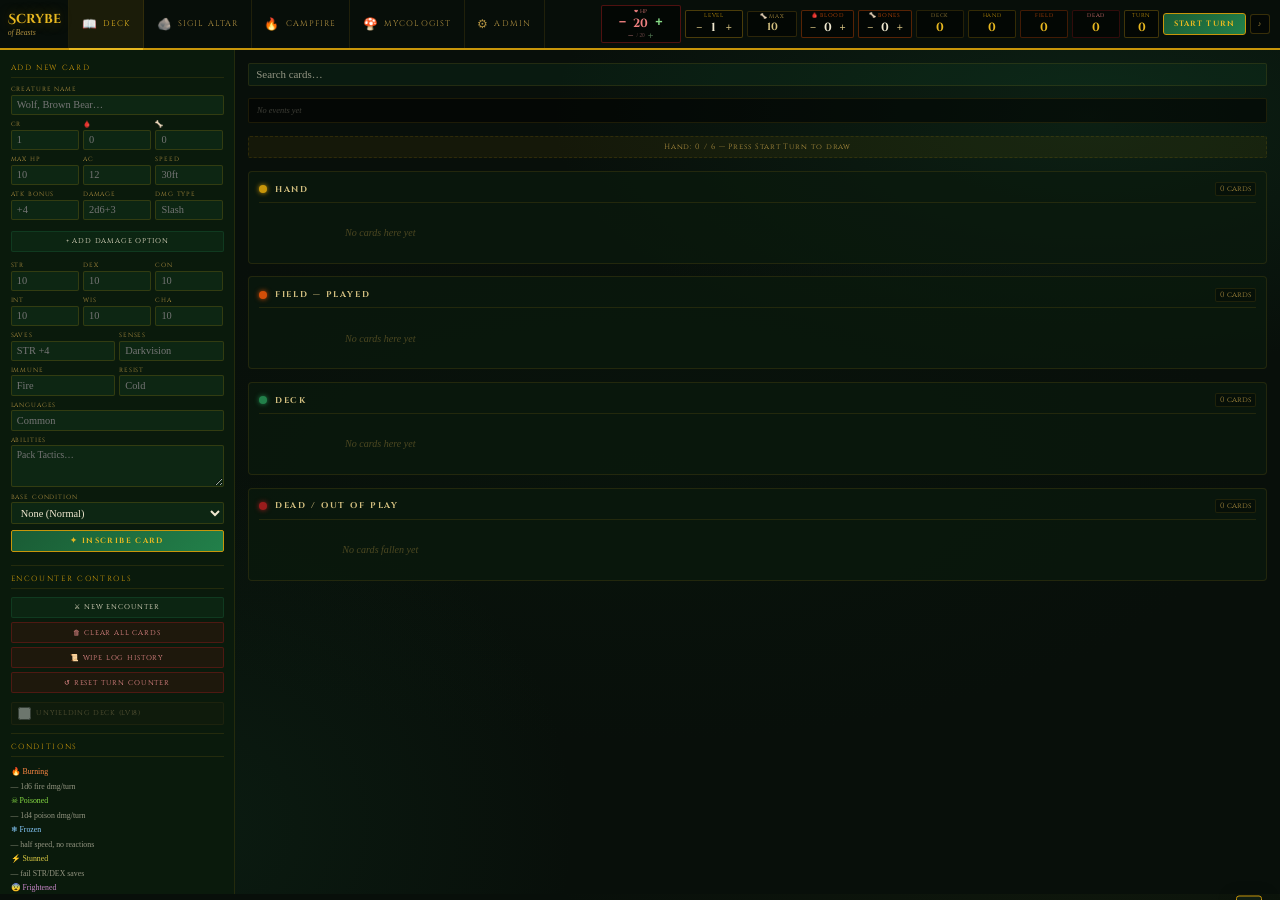
==== commit 93e2c14c: "Add multi-damage options and auto-drawn starting hand Multi-damage options: - New dmgOptions: [{dmg," ====
--- a/index.html
+++ b/index.html
@@ -108,6 +108,8 @@
         <div class="fg"><label>Damage</label><input id="i-dmg" placeholder="2d6+3"></div>
         <div class="fg"><label>Dmg Type</label><input id="i-dtype" placeholder="Slash"></div>
       </div>
+      <div id="i-extra-dmg-rows"></div>
+      <button type="button" class="bside" data-fn="addExtraDmgRow" data-target="i" style="margin-bottom:.3rem">+ Add Damage Option</button>
       <div class="fr">
         <div class="fg"><label>STR</label><input type="number" id="i-str" placeholder="10" min="1" max="30"></div>
         <div class="fg"><label>DEX</label><input type="number" id="i-dex" placeholder="10" min="1" max="30"></div>
@@ -451,6 +453,8 @@
       <div class="fr"><div class="fg"><label>CR</label><input id="e-cr"></div><div class="fg"><label>🩸</label><input type="number" id="e-bld" min="0"></div><div class="fg"><label>🦴</label><input type="number" id="e-bon" min="0"></div></div>
       <div class="fr"><div class="fg"><label>Max HP</label><input type="number" id="e-hp" min="1"></div><div class="fg"><label>AC</label><input type="number" id="e-ac" min="1"></div><div class="fg"><label>Speed</label><input id="e-spd"></div></div>
       <div class="fr"><div class="fg"><label>Atk</label><input id="e-atk"></div><div class="fg"><label>Dmg</label><input id="e-dmg"></div><div class="fg"><label>Type</label><input id="e-dtype"></div></div>
+      <div id="e-extra-dmg-rows"></div>
+      <button type="button" class="bside" data-fn="addExtraDmgRow" data-target="e" style="margin-bottom:.3rem">+ Add Damage Option</button>
       <div class="fr"><div class="fg"><label>STR</label><input type="number" id="e-str" min="1" max="30"></div><div class="fg"><label>DEX</label><input type="number" id="e-dex" min="1" max="30"></div><div class="fg"><label>CON</label><input type="number" id="e-con" min="1" max="30"></div></div>
       <div class="fr"><div class="fg"><label>INT</label><input type="number" id="e-int" min="1" max="30"></div><div class="fg"><label>WIS</label><input type="number" id="e-wis" min="1" max="30"></div><div class="fg"><label>CHA</label><input type="number" id="e-cha" min="1" max="30"></div></div>
       <div class="fr"><div class="fg"><label>Saves</label><input id="e-saves"></div><div class="fg"><label>Senses</label><input id="e-senses"></div></div>
--- a/css/nav.css
+++ b/css/nav.css
@@ -7,10 +7,10 @@
   backdrop-filter:blur(8px);
 }
 .nav-brand {
-  padding:.5rem 1rem;
+  padding:.5rem .55rem;
   display:flex; flex-direction:column; justify-content:center;
   border-right:1px solid var(--bord2);
-  min-width:140px;
+  min-width:0;
 }
 .nav-brand h1{font-family:var(--font-display);font-size:.95rem;color:var(--gold2);text-shadow:0 0 14px rgba(200,150,10,.4);}
 .nav-brand p{font-size:.55rem;color:var(--parch3);font-style:italic;}
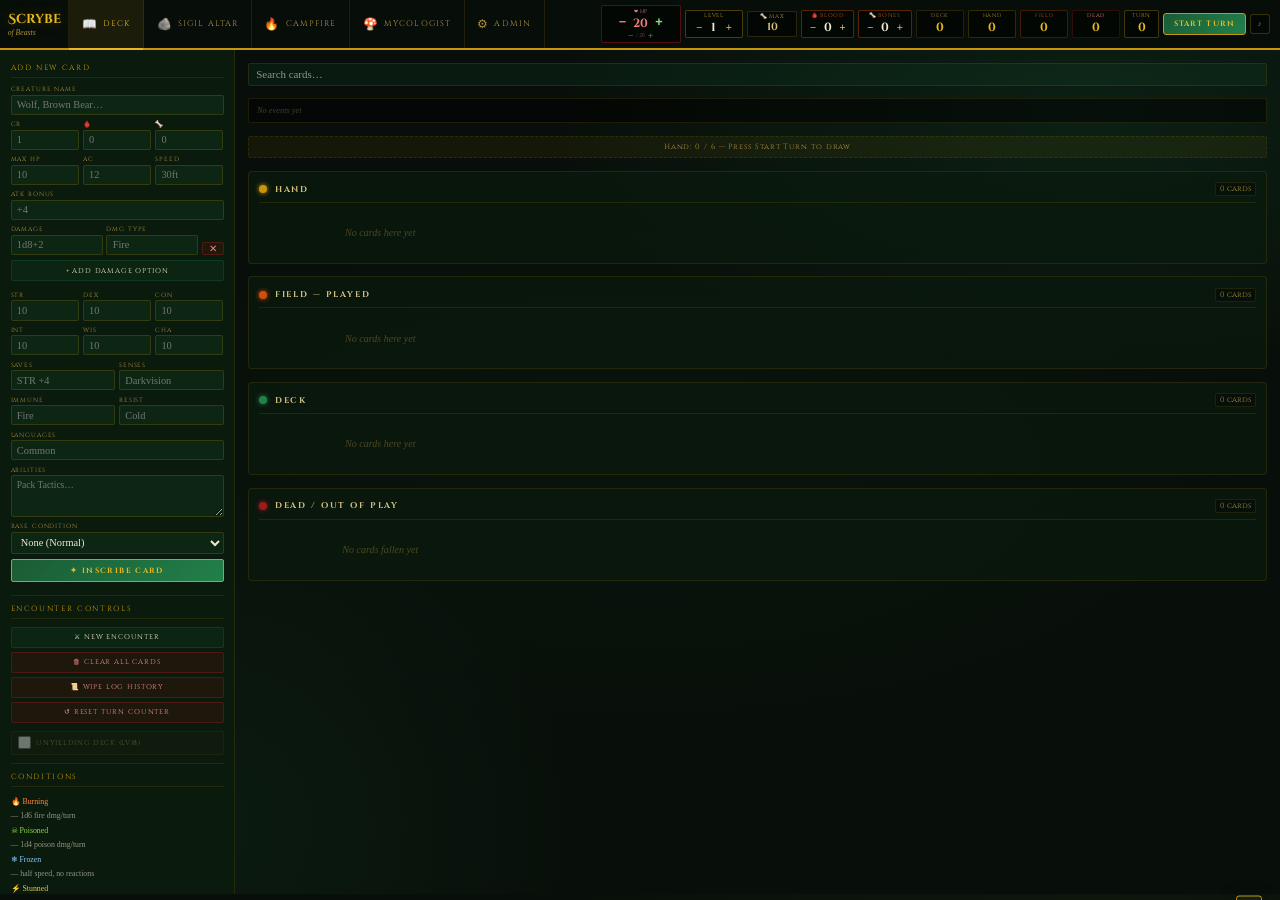
==== commit 616d6716: "Remove legacy single Damage / Dmg Type inputs The dynamic damage rows are now the only source of dam" ====
--- a/index.html
+++ b/index.html
@@ -5,15 +5,15 @@
 <meta name="viewport" content="width=device-width, initial-scale=1.0">
 <title>Scrybe of Beasts</title>
 <link href="https://fonts.googleapis.com/css2?family=Cinzel+Decorative:wght@700&family=Cinzel:wght@400;600;700&family=IM+Fell+English:ital@0;1&display=swap" rel="stylesheet">
-<link rel="stylesheet" href="css/variables.css">
-<link rel="stylesheet" href="css/nav.css">
-<link rel="stylesheet" href="css/pages/deck.css">
-<link rel="stylesheet" href="css/cards.css">
-<link rel="stylesheet" href="css/pages/sigil.css">
-<link rel="stylesheet" href="css/pages/campfire.css">
-<link rel="stylesheet" href="css/pages/mycologist.css">
-<link rel="stylesheet" href="css/pages/admin.css">
-<link rel="stylesheet" href="css/shared.css">
+<link rel="stylesheet" href="css/variables.css?v=3">
+<link rel="stylesheet" href="css/nav.css?v=3">
+<link rel="stylesheet" href="css/pages/deck.css?v=3">
+<link rel="stylesheet" href="css/cards.css?v=3">
+<link rel="stylesheet" href="css/pages/sigil.css?v=3">
+<link rel="stylesheet" href="css/pages/campfire.css?v=3">
+<link rel="stylesheet" href="css/pages/mycologist.css?v=3">
+<link rel="stylesheet" href="css/pages/admin.css?v=3">
+<link rel="stylesheet" href="css/shared.css?v=3">
 </head>
 <body>
 
@@ -105,8 +105,6 @@
       </div>
       <div class="fr">
         <div class="fg"><label>Atk Bonus</label><input id="i-atk" placeholder="+4"></div>
-        <div class="fg"><label>Damage</label><input id="i-dmg" placeholder="2d6+3"></div>
-        <div class="fg"><label>Dmg Type</label><input id="i-dtype" placeholder="Slash"></div>
       </div>
       <div id="i-extra-dmg-rows"></div>
       <button type="button" class="bside" data-fn="addExtraDmgRow" data-target="i" style="margin-bottom:.3rem">+ Add Damage Option</button>
@@ -452,7 +450,7 @@
       <div class="fg"><label>Name</label><input id="e-name"></div>
       <div class="fr"><div class="fg"><label>CR</label><input id="e-cr"></div><div class="fg"><label>🩸</label><input type="number" id="e-bld" min="0"></div><div class="fg"><label>🦴</label><input type="number" id="e-bon" min="0"></div></div>
       <div class="fr"><div class="fg"><label>Max HP</label><input type="number" id="e-hp" min="1"></div><div class="fg"><label>AC</label><input type="number" id="e-ac" min="1"></div><div class="fg"><label>Speed</label><input id="e-spd"></div></div>
-      <div class="fr"><div class="fg"><label>Atk</label><input id="e-atk"></div><div class="fg"><label>Dmg</label><input id="e-dmg"></div><div class="fg"><label>Type</label><input id="e-dtype"></div></div>
+      <div class="fr"><div class="fg"><label>Atk</label><input id="e-atk"></div></div>
       <div id="e-extra-dmg-rows"></div>
       <button type="button" class="bside" data-fn="addExtraDmgRow" data-target="e" style="margin-bottom:.3rem">+ Add Damage Option</button>
       <div class="fr"><div class="fg"><label>STR</label><input type="number" id="e-str" min="1" max="30"></div><div class="fg"><label>DEX</label><input type="number" id="e-dex" min="1" max="30"></div><div class="fg"><label>CON</label><input type="number" id="e-con" min="1" max="30"></div></div>
@@ -482,17 +480,17 @@
 <audio id="aud-sacrifice" preload="auto"><source src="Assets/Audio/Scrybe of Beast Audio/sacrifice.wav" type="audio/wav"></audio>
 <audio id="aud-death" preload="auto"><source src="Assets/Audio/Scrybe of Beast Audio/death.wav" type="audio/wav"></audio>
 
-<script src="js/state.js"></script>
-<script src="js/utils.js"></script>
-<script src="js/audio.js"></script>
-<script src="js/admin.js"></script>
-<script src="js/resources.js"></script>
-<script src="js/cards.js"></script>
-<script src="js/render.js"></script>
-<script src="js/main.js"></script>
-<script src="js/pages/sigil.js"></script>
-<script src="js/pages/campfire.js"></script>
-<script src="js/pages/mycologist.js"></script>
-<script src="js/player.js"></script>
+<script src="js/state.js?v=3"></script>
+<script src="js/utils.js?v=3"></script>
+<script src="js/audio.js?v=3"></script>
+<script src="js/admin.js?v=3"></script>
+<script src="js/resources.js?v=3"></script>
+<script src="js/cards.js?v=3"></script>
+<script src="js/render.js?v=3"></script>
+<script src="js/main.js?v=3"></script>
+<script src="js/pages/sigil.js?v=3"></script>
+<script src="js/pages/campfire.js?v=3"></script>
+<script src="js/pages/mycologist.js?v=3"></script>
+<script src="js/player.js?v=3"></script>
 </body>
 </html>
